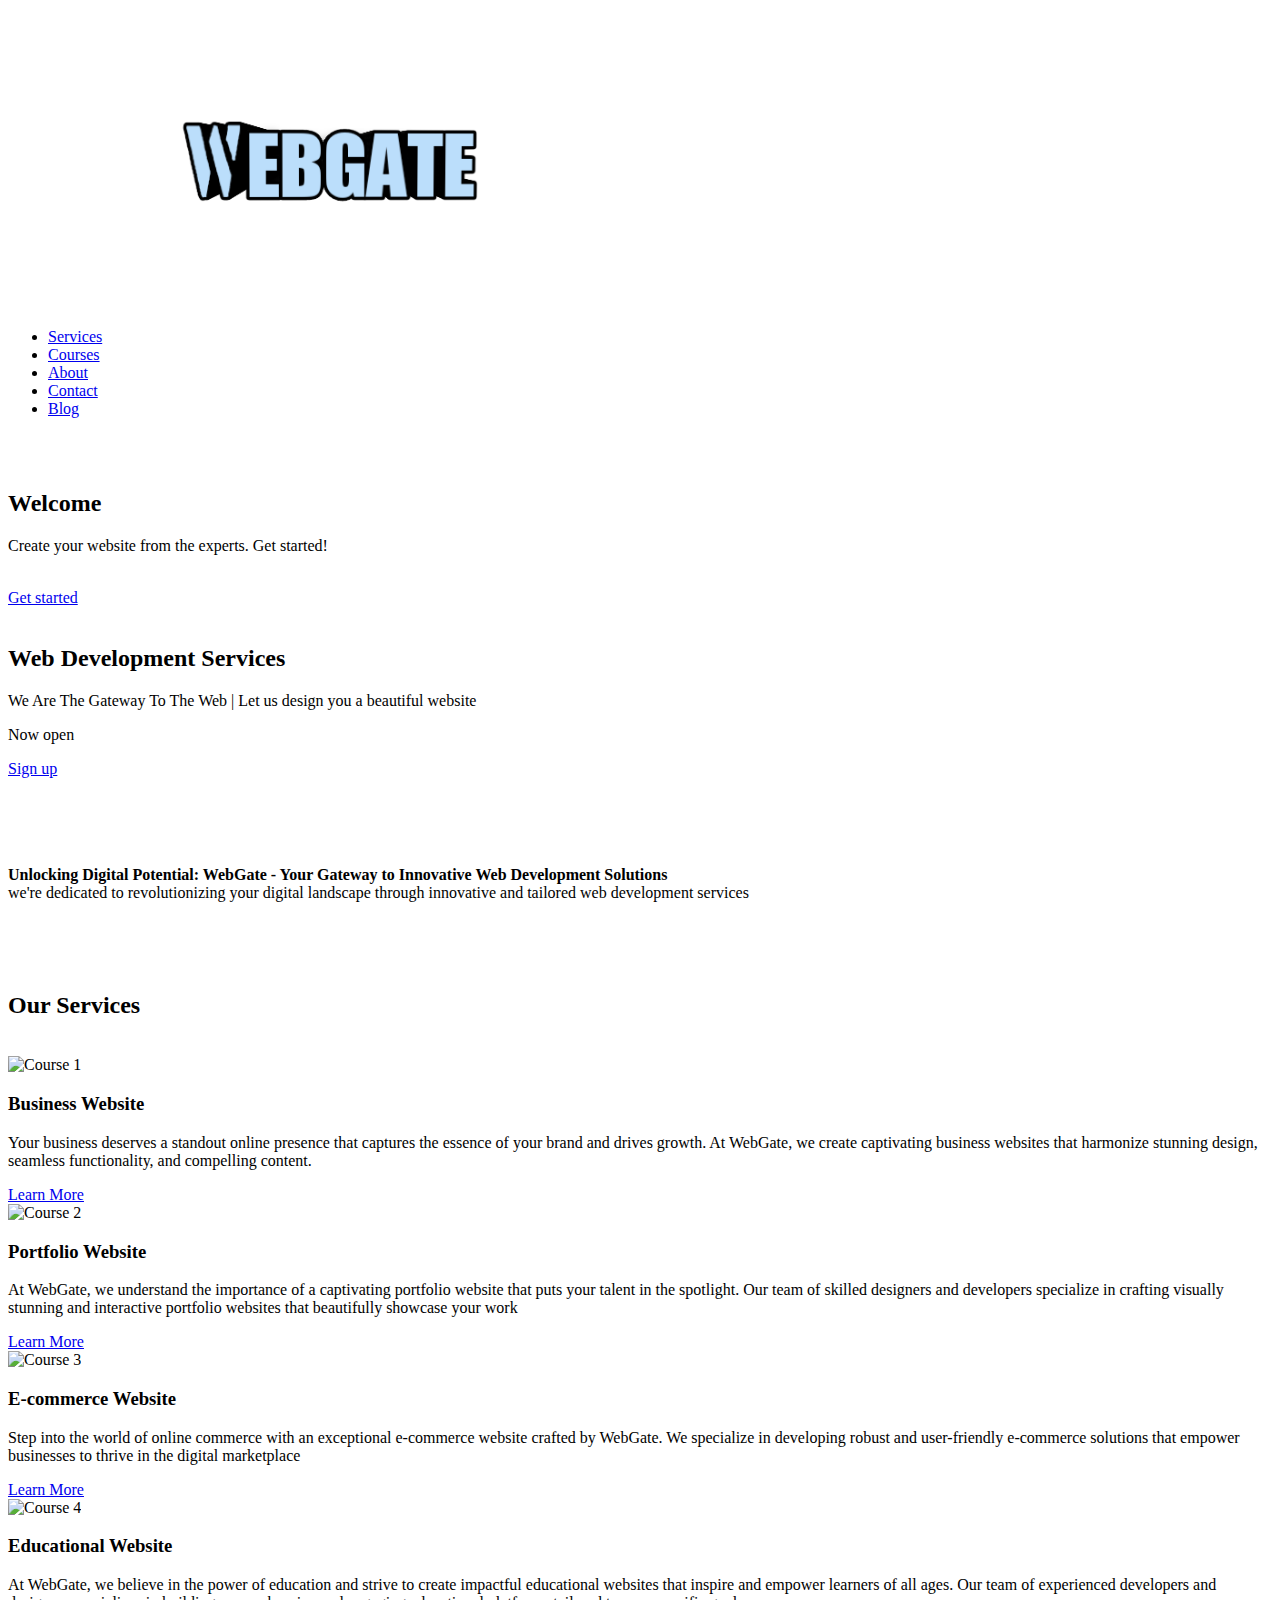
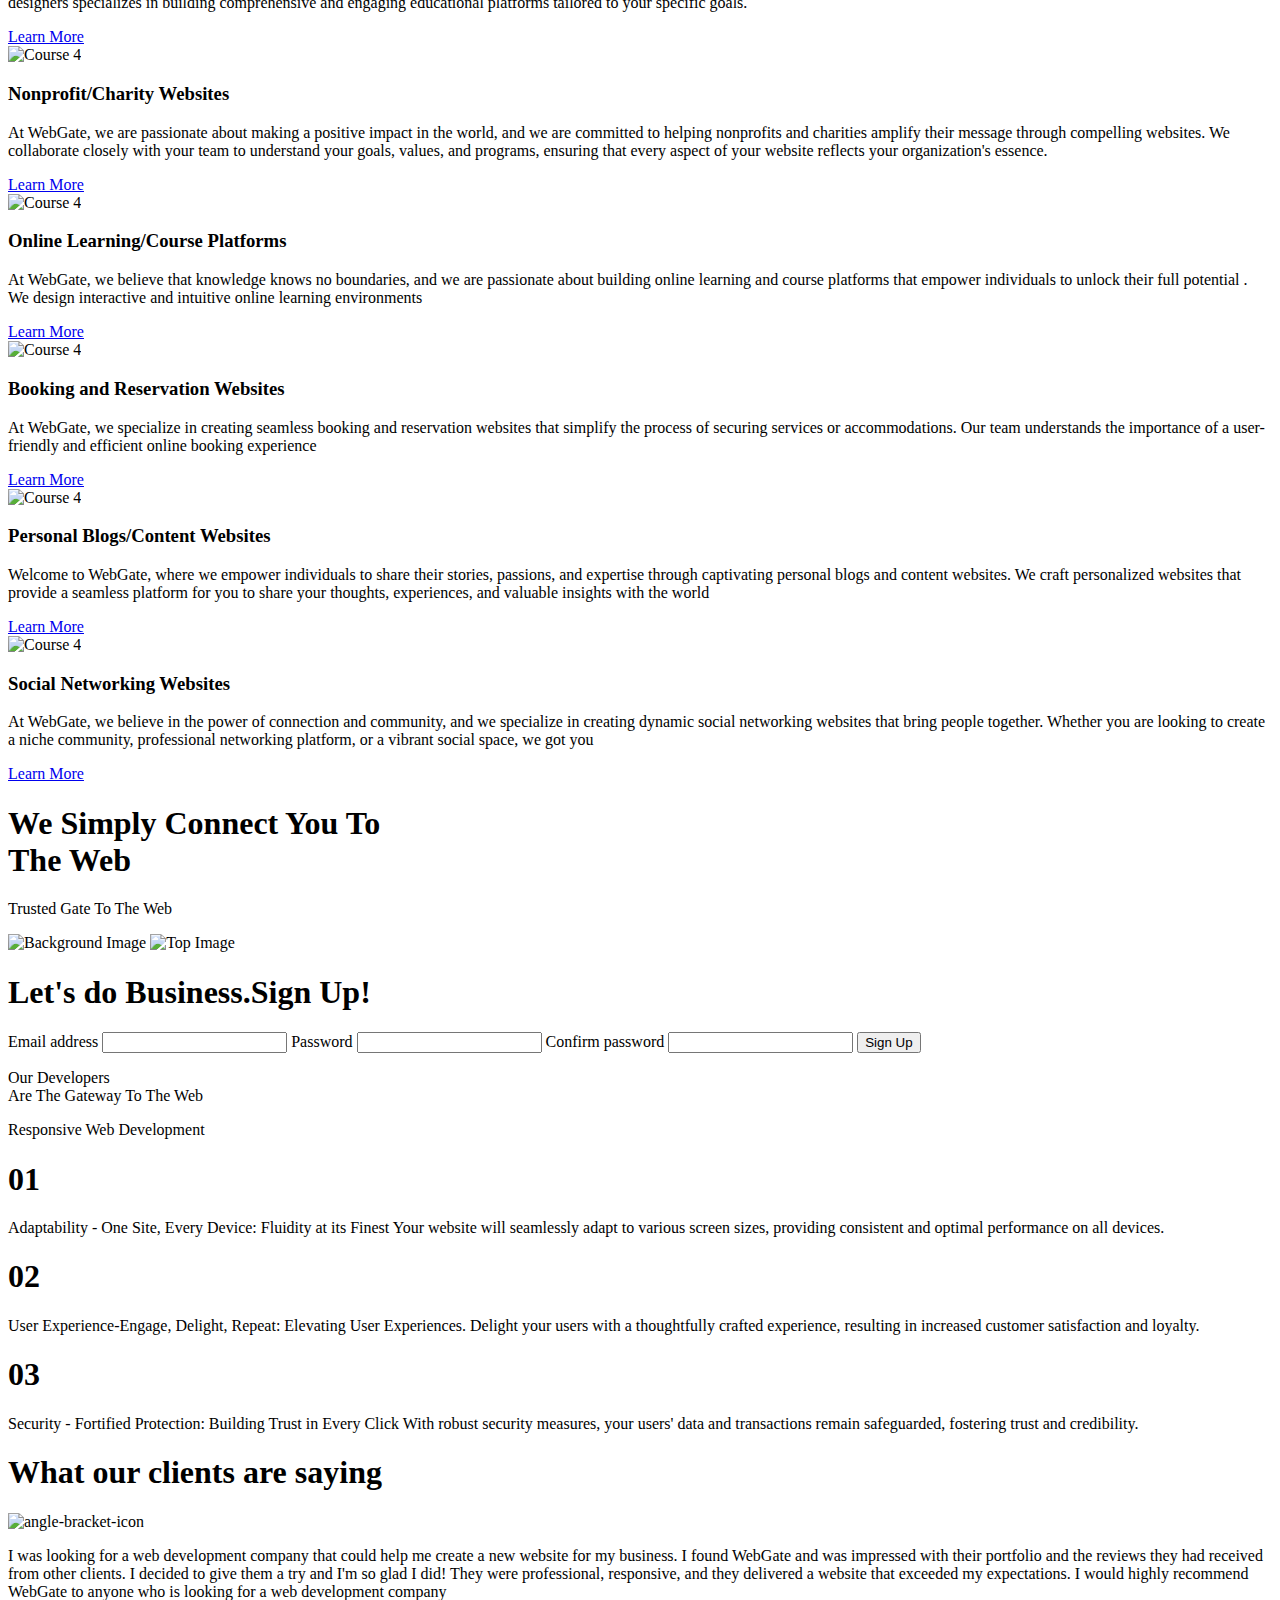
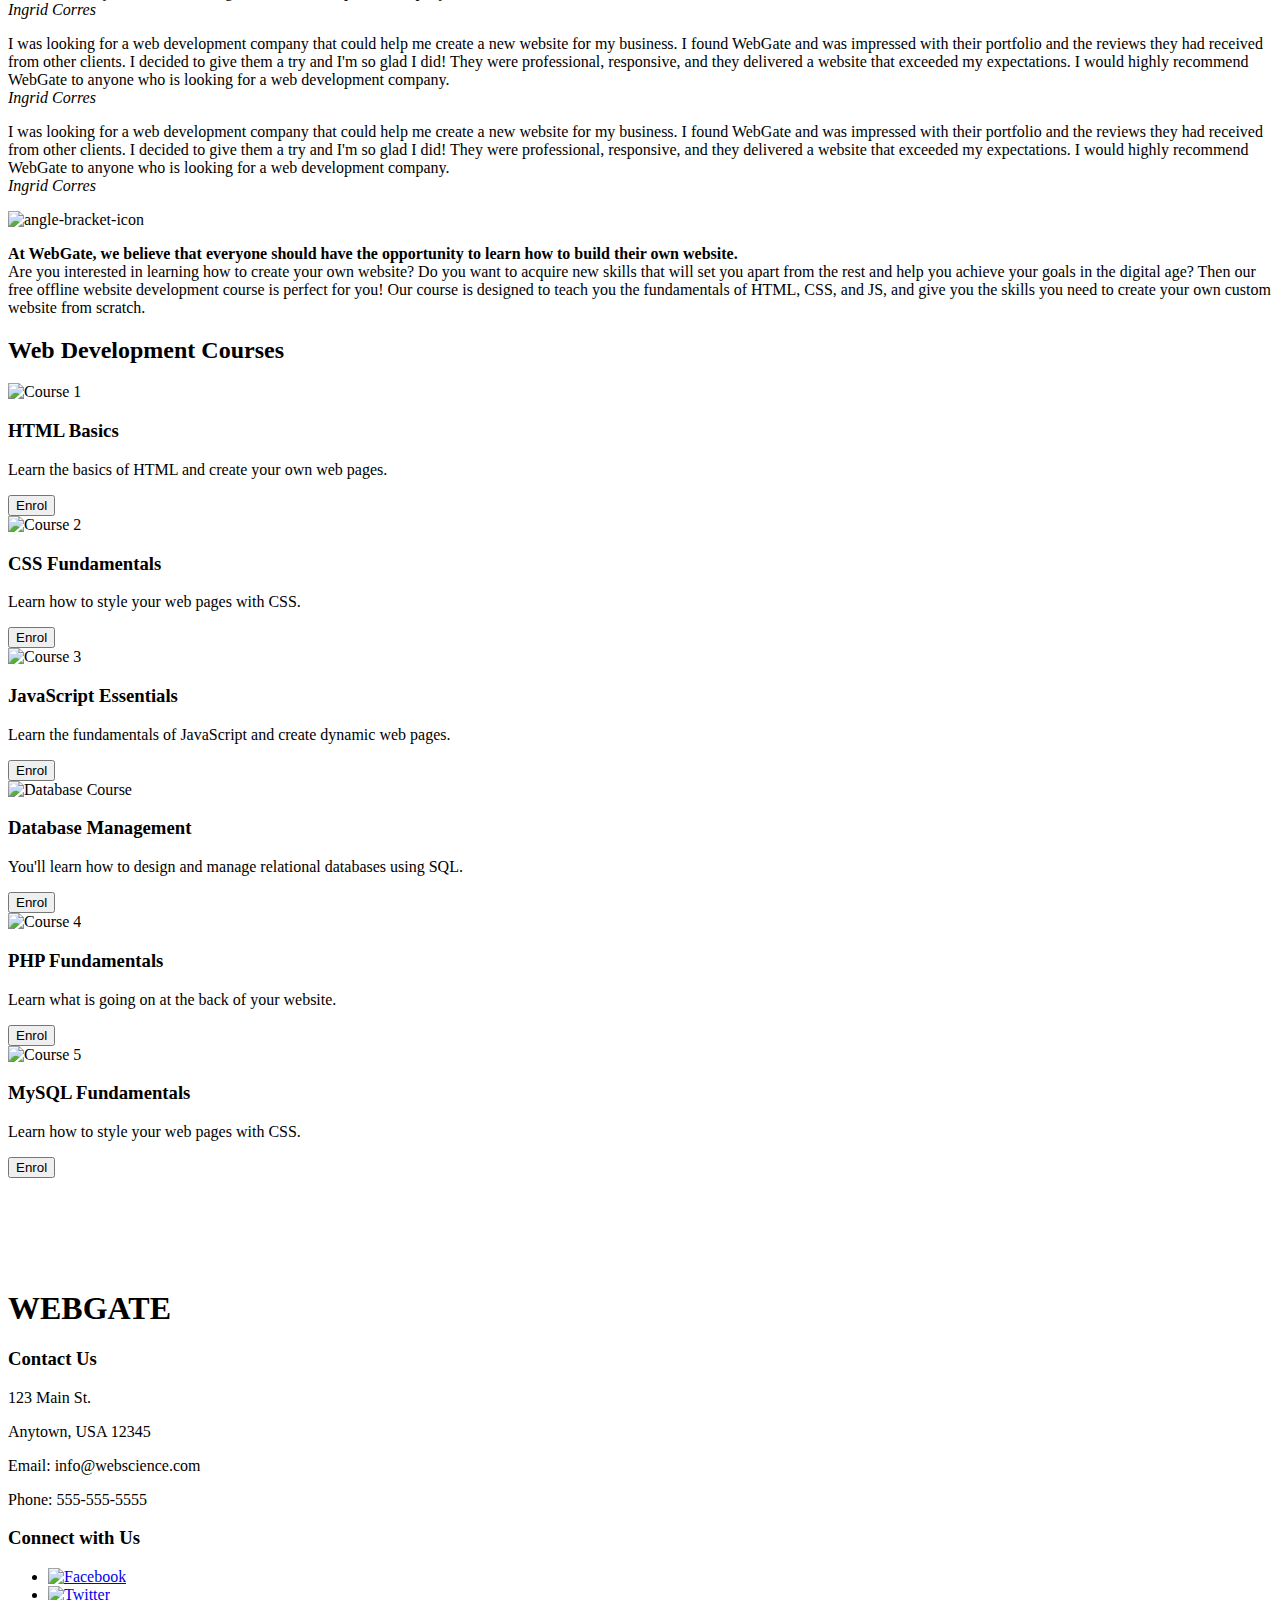
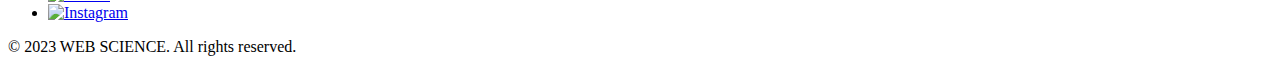
==== index.html @ fc5da286 "Update index.html" ====
<!DOCTYPE html>
<html>
<head>
	<title>Webgate</title>
	<meta charset="UTF-8">
	<meta name="viewport" content="width=device-width, initial-scale=1.0">
	<link rel="stylesheet" href="index.css">

</head>

<body>
	<header>
        <a href="index.html">
        <img src="image/logo.png" class="logo">
        </a>
		<div class="navbar">
		    <nav>
			    <ul>
				    <li><a href="service.html">Services</a></li>
				    <li><a href="courses.html">Courses</a></li>
				    <li><a href="about.html">About</a></li>
				    <li><a href="contact.html">Contact</a></li>
				    <li><a href="blog.html">Blog</a></li>
			    </ul>
            </nav>
        </div>
	</header>
	<main>
		<section class="hero">
            <div class="hero-container"><br><br>
                <h2 id="welcome"></h2>
                <p id="hero-paragraph">Create your website from the experts. Get started!</p>
                <br>
                <a href="#" class="hero-button">Get started</a>
            </div>
		</section>

        <section class="advert"> <br>
            <h2 class="advert-heading">Web Development Services</h2>
            <p class="advert-paragraph"> We Are The Gateway To The Web | Let us design you a beautiful website</p>
                 <p class="now-open">Now open</p>
            <a href="#" class="cta-button-two">Sign up</a>
          </section>
         
<br><br><br><br>
            <div>
                <p class="main-paragraph"><b>Unlocking Digital Potential: WebGate - Your Gateway to
					 Innovative Web Development Solutions</b><br> 
					 we're dedicated to revolutionizing your digital landscape through innovative and 
					 tailored web development services </p>
            </div>
            <br><br><br>
		
<section class="service-section">
	<h2>Our Services</h2><br>

	<div class="services">
		<img src="webdev3.jpg" alt="Course 1">
		<h3>Business Website</h3>
		<p>Your business deserves a standout online presence that captures the essence of your
			brand and drives growth. At WebGate, we create captivating business websites that 
			harmonize stunning design, seamless functionality, and compelling content. </p>
		<a href="#" class="cta-button">Learn More</a>
	</div>

	<div class="services">
		<img src="webdev.jpg" alt="Course 2">
		<h3>Portfolio Website</h3>
		<p>At WebGate, we understand the importance of a captivating portfolio website that
			 puts your talent in the spotlight. Our team of skilled designers and developers
			  specialize in crafting visually stunning and interactive portfolio websites 
			  that beautifully showcase your work</p>
		<a href="#" class="cta-button">Learn More</a>
	</div>

	<div class="services">
		<img src="webdev1.jpg" alt="Course 3">
		<h3>E-commerce Website</h3>
		<p>Step into the world of online commerce with an exceptional e-commerce website 
			crafted by WebGate. We specialize in developing robust and user-friendly 
			e-commerce solutions that empower businesses to thrive in the digital marketplace</p>
		<a href="#" class="cta-button">Learn More</a>
	</div>

	<div class="services">
		<img src="webdev10.jpg" alt="Course 4">
		<h3>Educational Website</h3>
		<p>At WebGate, we believe in the power of education and strive to create 
			impactful educational websites that inspire and empower learners of 
			all ages. Our team of experienced developers and designers specializes 
			in building comprehensive and engaging educational platforms tailored 
			to your specific goals. </p>
		<a href="#" class="cta-button">Learn More</a>
	</div>
	<div class="services">
		<img src="webdev4.jpg" alt="Course 4">
		<h3>Nonprofit/Charity Websites</h3>
		<p>At WebGate, we are passionate about making a positive impact in the world, 
			and we are committed to helping nonprofits and charities amplify their
			 message through compelling websites. We collaborate closely with your
			  team to understand your goals, values, and programs, ensuring that 
			  every aspect of your website reflects your organization's essence.</p>
		<a href="#" class="cta-button">Learn More</a>
	</div>
	<div class="services">
		<img src="webdev5.jpg" alt="Course 4">
		<h3>Online Learning/Course Platforms</h3>
		<p>At WebGate, we believe that knowledge knows no boundaries, and we
			 are passionate about building online learning and course platforms
			  that empower individuals to unlock their full potential . We design 
			  interactive and intuitive online learning environments</p>
		<a href="#" class="cta-button">Learn More</a>
	</div>
	<div class="services">
		<img src="webdev6.jpg" alt="Course 4">
		<h3>Booking and Reservation Websites</h3>
		<p>At WebGate, we specialize in creating seamless booking and reservation
			websites that simplify the process of securing services or accommodations.
			 Our team understands the importance of a user-friendly and efficient
			  online booking experience</p>
		<a href="#" class="cta-button">Learn More</a>
	</div>
	<div class="services">
		<img src="webdev7.jpg" alt="Course 4">
		<h3>Personal Blogs/Content Websites</h3>
		<p>Welcome to WebGate, where we empower individuals to share their stories,
			 passions, and expertise through captivating personal blogs and content
			  websites. We craft personalized websites that provide a seamless platform
			   for you to share your thoughts, experiences, and valuable insights with the world</p>
		<a href="#" class="cta-button">Learn More</a>
	</div>
	<div class="services">
		<img src="webdev8.jpg" alt="Course 4">
		<h3>Social Networking Websites</h3>
		<p>At WebGate, we believe in the power of connection and community, and we
			specialize in creating dynamic social networking websites that bring 
			people together. Whether you are looking to create a niche community,
			 professional networking platform, or a vibrant social space, we got you</p>
		<a href="#" class="cta-button">Learn More</a>
	</div>
		
	<div class="image-box">
		<h1 class="headbox">We Simply Connect You To <br> The Web</h1>
		<p class="gate">Trusted Gate To The Web</p>
        <img class="background-image" src="cv.png" alt="Background Image">
        <img class="top-image" src="webserver-icon.jpg" alt="Top Image">
    </div>
		

	<div class="form-div">
			<h1 class="form-heading">Let's do Business.Sign Up!</h1>
		<form action="/sign-up" method="post">
		  <label for="email">Email address</label>
		  <input type="email" id="email" name="email" required>
		  <label for="password">Password</label>
		  <input type="password" id="password" name="password" required>
		  <label for="confirm-password">Confirm password</label>
		  <input type="password" id="confirm-password" name="confirm-password" required>
		  <input type="submit" value="Sign Up">
		</form>
	</div>
		
	  


	<div class="service-box">
		<p class="top">Our Developers <br>Are The Gateway To The Web</p>
		<p class="down">Responsive Web Development</p>
		<div class="boxes">
		  <div class="box-one">
			<p>	
	  		<div class="head-div"><h1 class="heading-box">01</h1></div> 
				Adaptability - One Site, Every Device: Fluidity at its Finest Your website
				will seamlessly adapt to various screen sizes, providing consistent and 
				optimal performance on all devices.
			</p>   
		  </div>
		  <div class="box-two">
			<p>
			  <div class="head-div"><h1 class="heading-box">02</h1></div> 
			  User Experience-Engage, Delight, Repeat: Elevating User Experiences. Delight your users with
			a thoughtfully crafted experience, resulting in increased customer satisfaction and loyalty.
			</p>   
		  </div>
		  <div class="box-three">
			<p>
				<div class="head-div"><h1 class="heading-box">03</h1></div> 
				Security - Fortified Protection: Building Trust in Every Click With 
				robust security measures, your users' data and transactions remain 
				safeguarded, fostering trust and credibility.
			</p>   
		  </div>
		</div>
	</div>    



	<h1 class="testimonial-heading">What our clients are saying</h1>
	<div class="testimonial-text-container">
	  <img src="angle.svg" class="angle-one" alt="angle-bracket-icon">
		<p class="testimonial-paragraph">
			I was looking for a web development company that could help
			me create a new website for my business. I found WebGate 
			and was impressed with their portfolio and the reviews 
			they had received from other clients. I decided to give 
			them a try and I'm so glad I did! They were professional, 
			responsive, and they delivered a website that exceeded my 
			expectations. I would highly recommend WebGate to anyone 
			who is looking for a web development company<br>
			<em>Ingrid Corres</em> 
		 </p>
		<p class="testimonial-paragraph"> 
			I was looking for a web development company that could help
			me create a new website for my business. I found WebGate 
			and was impressed with their portfolio and the reviews 
			they had received from other clients. I decided to give 
			them a try and I'm so glad I did! They were professional, 
			responsive, and they delivered a website that exceeded my 
			expectations. I would highly recommend WebGate to anyone 
			who is looking for a web development company. <br>
			<em>Ingrid Corres</em>
		</p>
		<p class="testimonial-paragraph">
			I was looking for a web development company that could help
			me create a new website for my business. I found WebGate 
			and was impressed with their portfolio and the reviews 
			they had received from other clients. I decided to give 
			them a try and I'm so glad I did! They were professional, 
			responsive, and they delivered a website that exceeded my 
			expectations. I would highly recommend WebGate to anyone 
			who is looking for a web development company. <br>
			<em>Ingrid Corres</em>
		</p>
		<img src="angle-right.svg" class="angle-two" alt="angle-bracket-icon">
	
	</div>




            <div>
                <p class="par"><b>At WebGate, we believe that everyone should have the opportunity to 
					learn how to build their own website.</b><br> Are you interested in learning how 
					to create your own website? Do you want to acquire new skills that will set you 
					apart from the rest and help you achieve your goals in the digital age? Then our 
					free offline website development course is perfect for you! Our course is designed
					 to teach you the fundamentals of HTML, CSS, and JS, and give you the skills you 
					 need to create your own custom website from scratch.</p>
            </div>
            
		<section class="courses">
			<h2>Web Development Courses</h2>
			<div class="course">
				<img src="html1.jpg" alt="Course 1">
				<h3>HTML Basics</h3>
				<p>Learn the basics of HTML and create your own web pages.</p>
                <button class="b1">Enrol</button>  
			</div>

			<div class="course">
				<img src="css.png" alt="Course 2">
				<h3>CSS Fundamentals</h3>
				<p>Learn how to style your web pages with CSS.</p>
                <button class="b1">Enrol</button>  
			</div>
			<div class="course">
				<img src="js1.jpg" alt="Course 3">
				<h3>JavaScript Essentials</h3>
				<p>Learn the fundamentals of JavaScript and create dynamic web pages.</p>
                <button class="b1">Enrol</button>  
			</div>

            <div class="course">
                <img src="dbms.png" alt="Database Course">
                <h3>Database Management</h3>
                <p>You'll learn how to design and
                     manage relational databases using SQL.</p>
                     <button class="b1">Enrol</button>  
            </div>

            <div class="course">
				<img src="php1.jpg" alt="Course 4">
				<h3>PHP Fundamentals</h3>
				<p>Learn what is going on at the back of your website.</p>
                <button class="b1">Enrol</button>  
			</div>

            <div class="course">
				<img src="mysql.jpg" alt="Course 5">
				<h3>MySQL Fundamentals</h3>
				<p>Learn how to style your web pages with CSS.</p>
                <button class="b1">Enrol</button>  
			</div>
		</section>
		


    </main>
    <br><br><br><br><br>
	
    <footer>
        <div class="footer-content">
            <div class="logo-head">
                <h1>WEBGATE</h1>
            </div>
            <div class="contact-us">
                <h3>Contact Us</h3>
                <p>123 Main St.</p>
                <p>Anytown, USA 12345</p>
                <p>Email: info@webscience.com</p>
                <p>Phone: 555-555-5555</p>
            </div>
            <div class="social-media">
                <h3>Connect with Us</h3>
                <ul>
                    <li><a href="#"><img src="facebook.png" alt="Facebook"></a></li>
                    <li><a href="#"><img src="twitter.png" alt="Twitter"></a></li>
                    <li><a href="#"><img src="instagram.png" alt="Instagram"></a></li>
                </ul>
            </div>
        </div>
        <div class="footer-bottom">
            <p>&copy; 2023 WEB SCIENCE. All rights reserved.</p>
        </div>
    </footer>

<script>
    window.addEventListener('scroll', function() {
  var header = document.querySelector('header');
  var scrollTop = window.pageYOffset || document.documentElement.scrollTop;
  if (scrollTop > 0) {
    header.classList.add('fixed');
  } else {
    header.classList.remove('fixed');
  }
});

const text = "Welcome to WEBGATE"; // The text you want to animate
let index = 0;

function typing() {
    if (index < text.length) {
        document.getElementById("welcome").innerHTML += text.charAt(index);
        index++;
        setTimeout(typing, 100); // Change the speed of typing animation by changing the timeout value
    }
}
typing();


      var container = document.getElementById("container");
      var images = document.getElementById("images");
      var imgWidth = images.offsetWidth / 4;
      var currentImage = 0;
      function start() {
        setInterval(function() {
          currentImage++;
          if (currentImage > 3) {
            currentImage = 0;
          }
          images.style.left = -currentImage * imgWidth + "px";
        }, 3000);
      }
      start();

</script>



    </body>
</html>
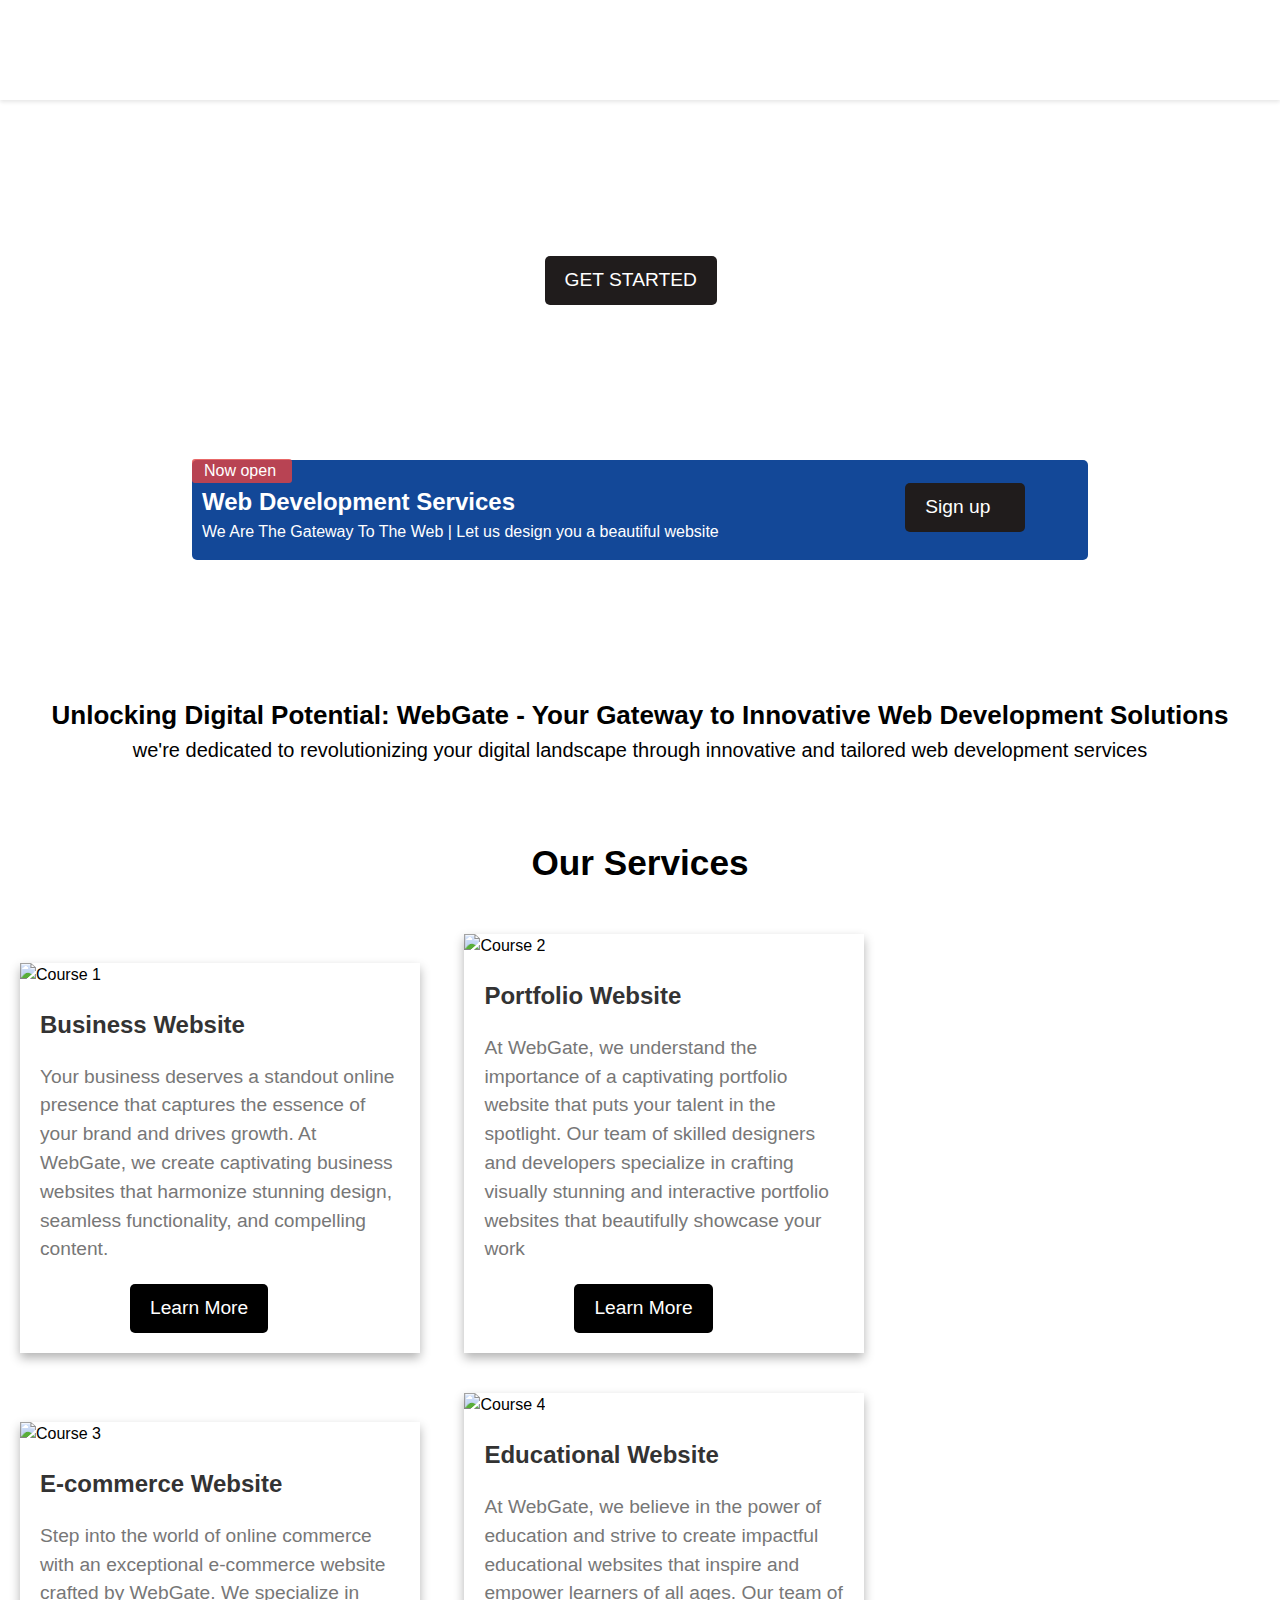
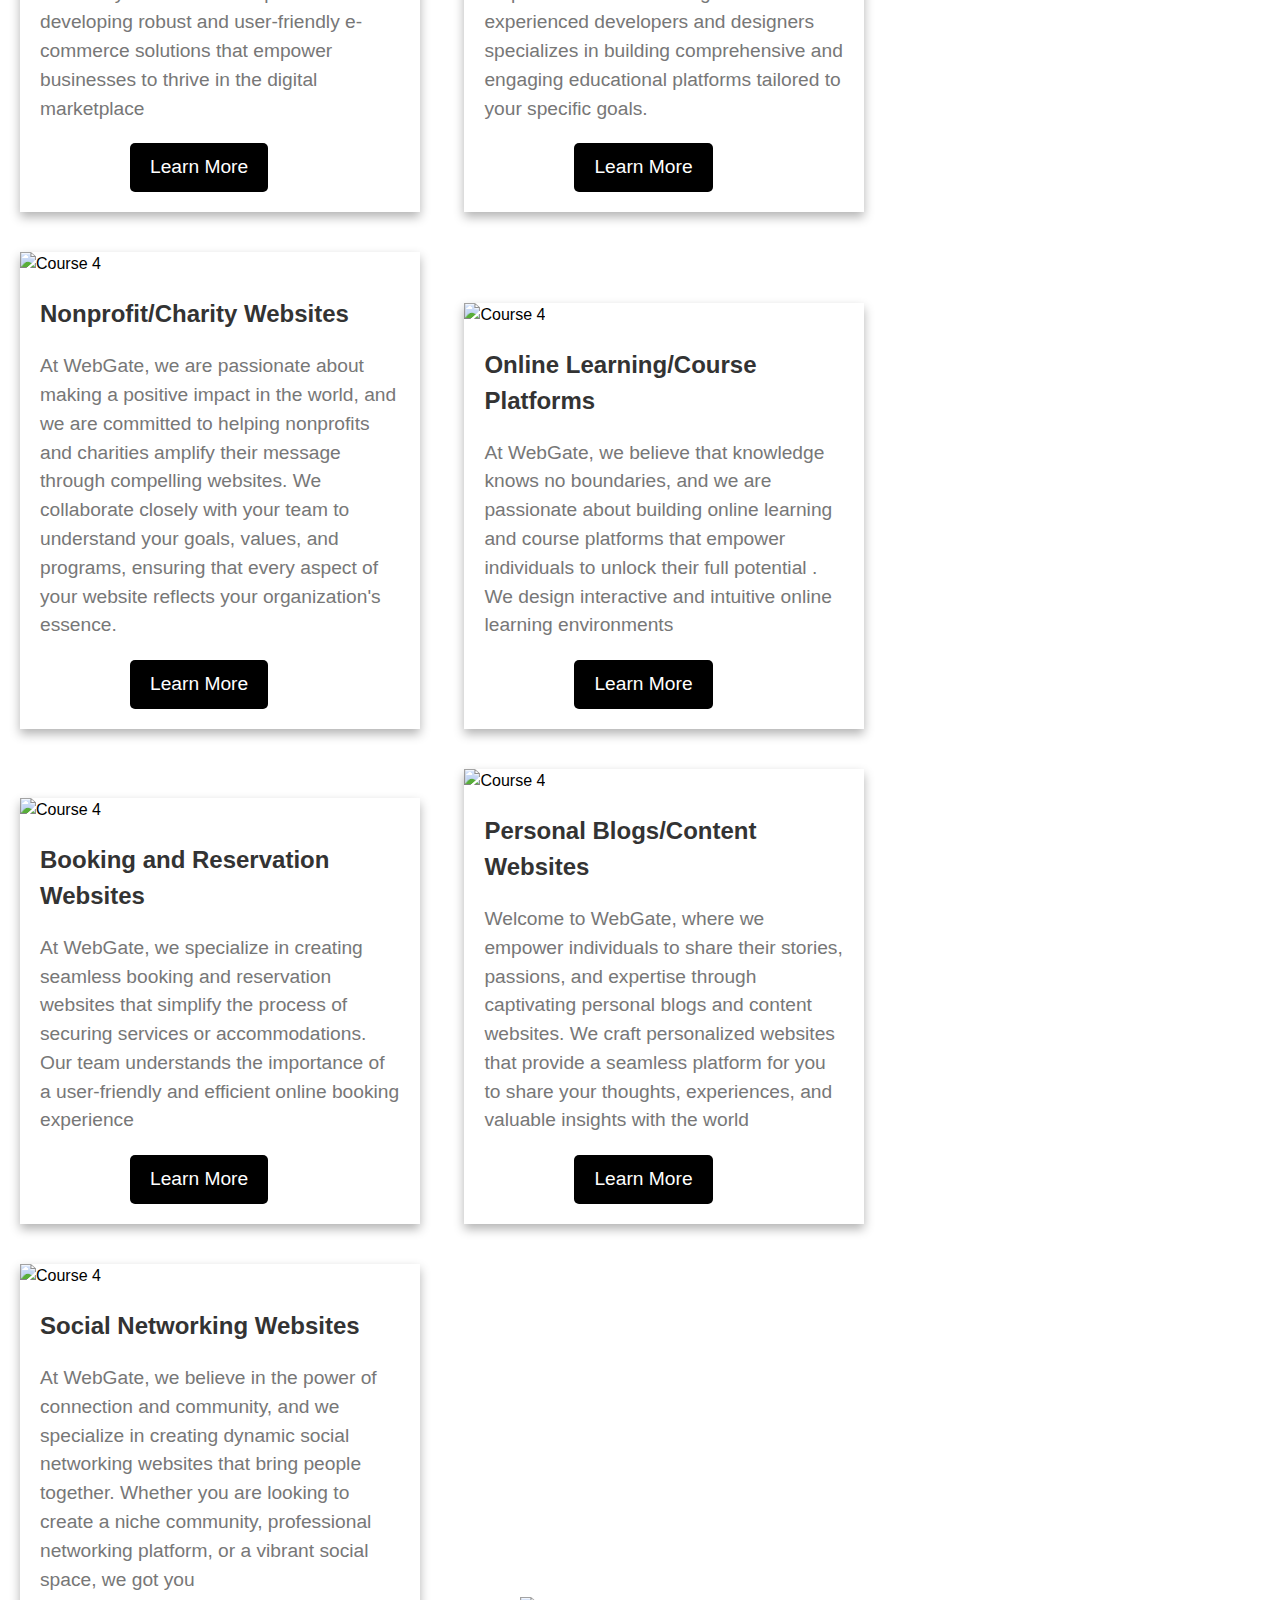
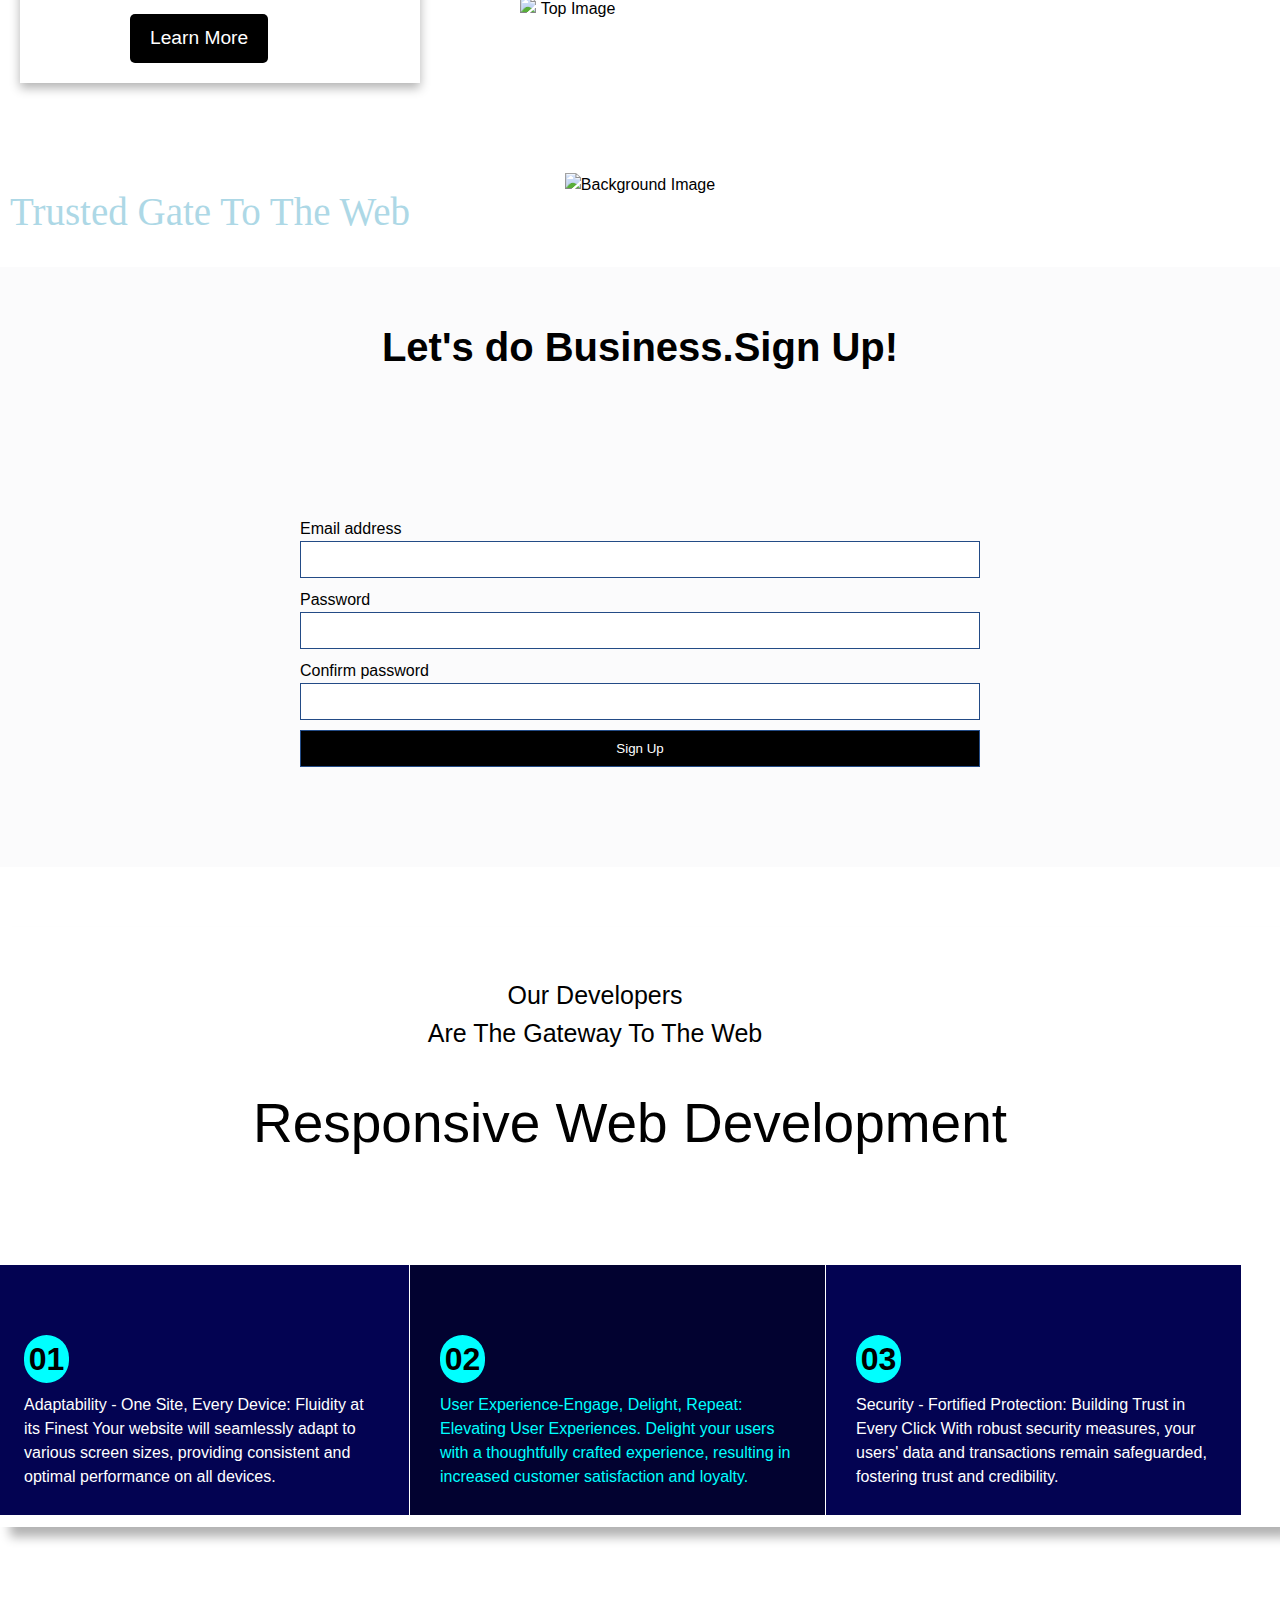
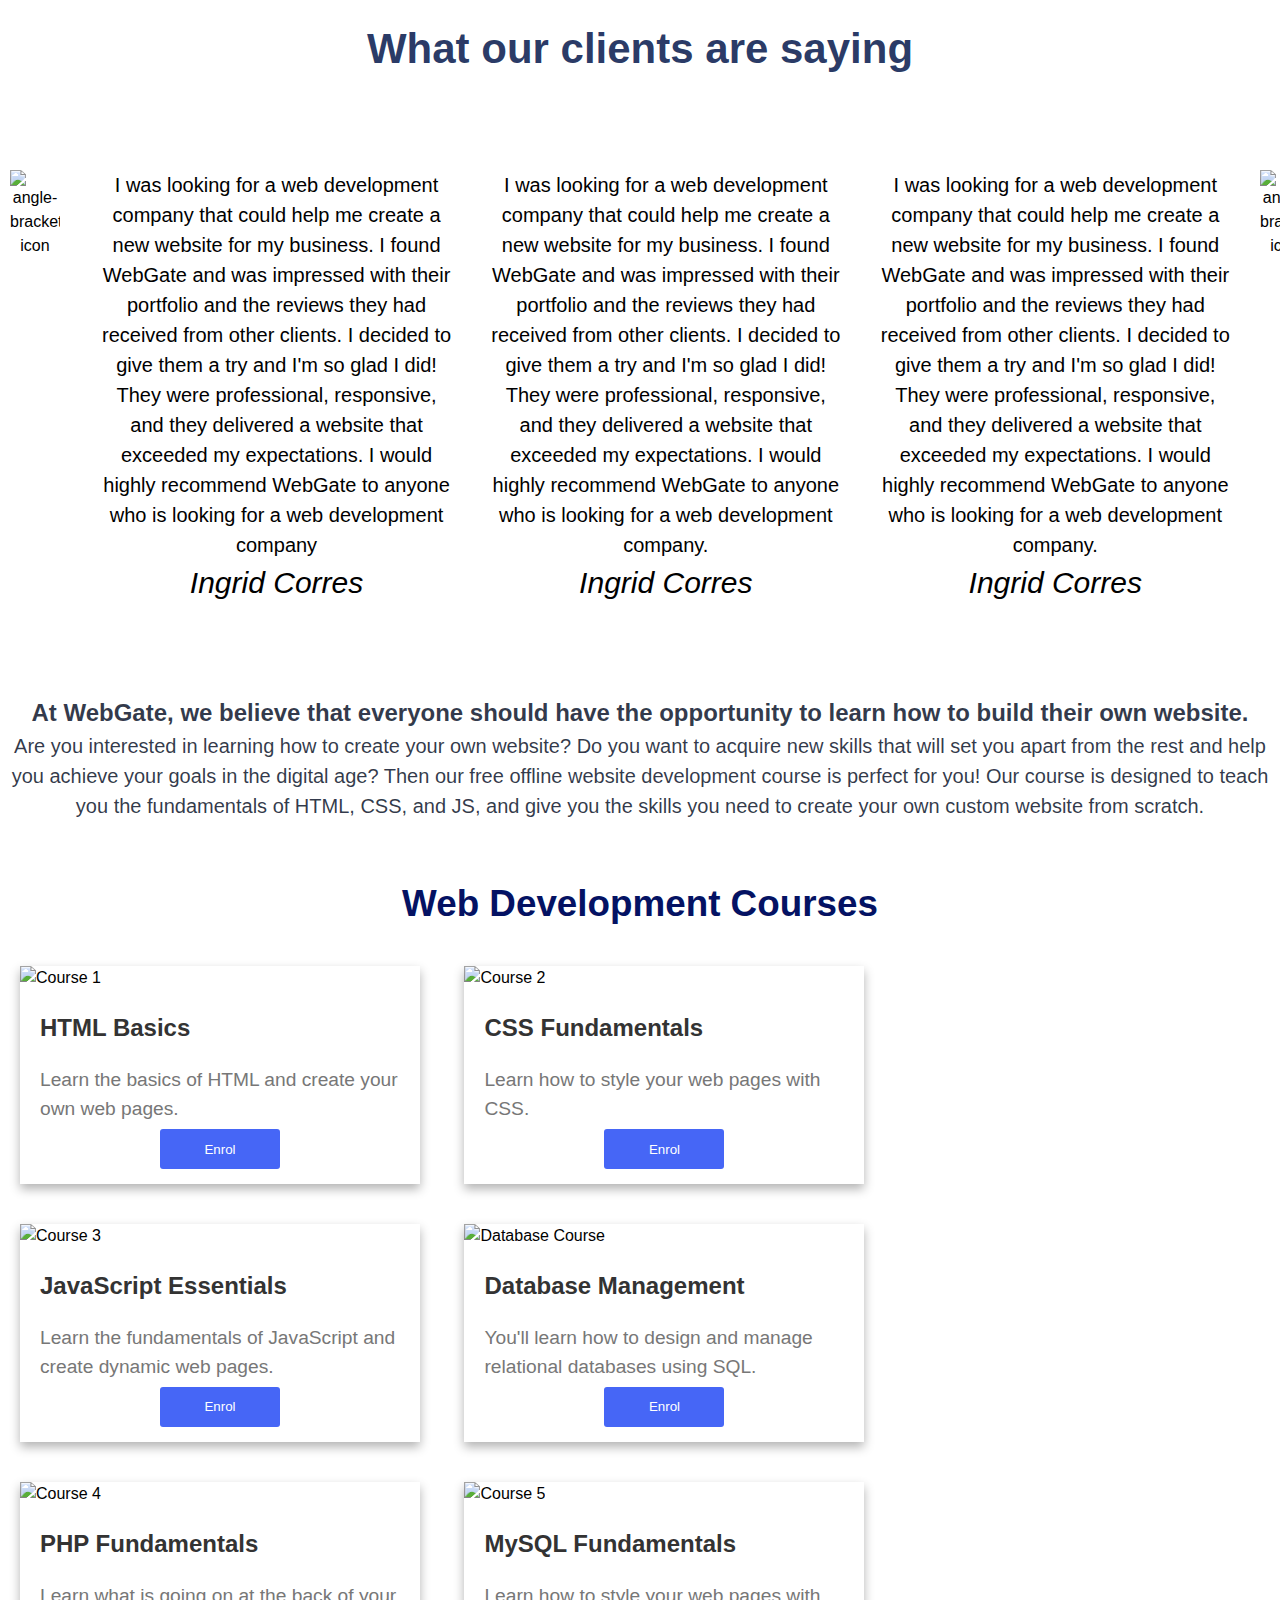
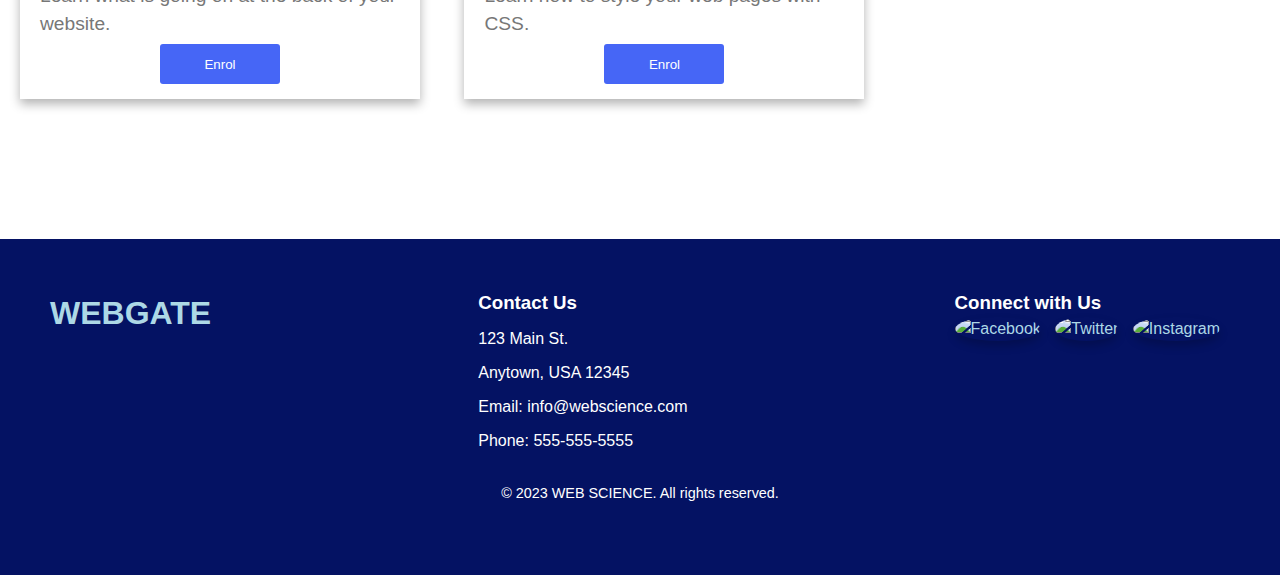
==== commit 57fe3b0b: "home changed to index" ====
--- a/index.html
+++ b/index.html
@@ -4,14 +4,14 @@
 	<title>Webgate</title>
 	<meta charset="UTF-8">
 	<meta name="viewport" content="width=device-width, initial-scale=1.0">
-	<link rel="stylesheet" href="index.css">
+	<link rel="stylesheet" href="home.css">
 
 </head>
 
 <body>
 	<header>
-        <a href="index.html">
-        <img src="image/logo.png" class="logo">
+        <a href="home.html">
+        <img src="logo.png" class="logo">
         </a>
 		<div class="navbar">
 		    <nav>
--- a/home.css
+++ b/home.css
@@ -0,0 +1,645 @@
+/*Global Styles */
+* {
+	box-sizing: border-box;
+	margin: 0;
+	padding: 0;
+}
+
+body {
+	font-family: Arial, sans-serif;
+	font-size: 16px;
+	line-height: 1.5;
+	color: #000000;
+	
+}
+
+
+/*Header Section*/
+header {
+	background-image: url('one.jpg');
+	box-shadow: 0px 2px 4px rgba(0, 0, 0, 0.1);
+	height: 120px;
+	transition: all 0.3s ease-in-out;
+	position: fixed;
+	top: 0;
+	left: 0;
+	width: 100%;
+	z-index: 100;
+}
+header, .navbar {
+	display: flex;
+	justify-content: space-between;
+	align-items: center;
+	height: 100px;
+	max-width: 1400px;
+	margin: 0 auto;
+	padding: 0 20px;
+}
+.logo {
+	width: 250px;
+	margin-left: -80px;
+}
+header nav ul {
+	list-style: none;
+	margin: 0;
+	padding: 0;
+	display: flex;
+	margin-left: 80px;
+}
+header nav ul li {
+	margin-right: 20px;
+}
+header nav ul li:last-child {
+	margin-right: 0;
+}
+header nav ul li a {
+	text-decoration: none;
+	color: #ffffff;
+	transition: all 0.3s ease-in-out;
+}
+header nav ul li a:hover {
+	color: #5eb2e0;
+}
+header.fixed {
+	background-color: #041263;
+	height: 92px;
+	box-shadow: 0px 2px 4px rgba(0, 0, 0, 0.3);
+}
+nav ul {
+	display: flex;
+	justify-content: flex-end;
+	align-items: center;
+	margin-right: 10px;
+}
+nav li {
+	margin-left: 20px;
+}
+nav a {
+	font-size: 1.2rem;
+}
+nav {
+	display: flex;
+	justify-content: flex-end;
+	align-items: center;
+	margin-left: auto;
+	position: absolute;
+}
+
+
+/*Hero Section */
+.hero {
+	background-image: url("one.png");
+	padding: 50px;
+	display: flex;
+	width: 100%;
+	height: 500px;
+	flex-direction: column;
+	align-items: center;
+	text-align: center;
+	color: white;
+	position: relative;
+	
+	z-index: 1;
+}
+.hero-container{
+	justify-content: center;
+	align-items: center;
+}
+
+#welcome {
+	font-size: 36px;
+	font-weight: bold;
+	text-align: center;
+	margin-top: 50px;
+	
+}
+ #hero-paragraph{
+	font-size: 20px;
+	text-align: center;
+	color: white;
+
+}
+.cta-button {
+	background-color: #000000;
+	color: #fff;
+	padding: 10px 20px;
+	border-radius: 5px;
+	font-size: 1.2rem;
+	text-transform: uppercase;
+	transition: background-color 0.2s ease;
+	display: inline-block;
+}
+.hero-button {
+	background-color: #201c1c;
+	color: #fff;
+	padding: 10px 20px;
+	border-radius: 5px;
+	font-size: 1.2rem;
+	text-transform: uppercase;
+	transition: background-color 0.2s ease;
+	display: inline-block;
+	position: absolute;
+	right: 44%;
+}
+
+a{
+	text-decoration: none;
+}
+
+/*Advert Section*/
+
+.advert {
+	background-color: #134898;
+	width: 70%;
+	height: 100px;
+	border-radius: 5px;
+	margin: 0 auto;
+	position: relative;
+	top: -40px;
+	z-index: 2;
+}
+.advert-heading {
+	color: white;
+	padding-left: 10px;
+}
+.advert-paragraph {
+	font-size: 1rem;
+	color: #ffffff;
+	margin-bottom: 20px;
+	display: block;
+	padding-left: 10px;
+}
+.now-open {
+	background-color: rgba(226, 66, 66, 0.801);
+	color: white;
+	width: 100px;
+	border-radius: 3px;
+	position: relative;
+	top: -105px;
+	left: 0;
+	padding-left: 12px;
+}
+.cta-button-two{
+	display: inline-block;
+	background-color: #201c1c;
+	color: #fff;
+	padding: 10px 20px;
+	border-radius: 5px;
+	text-decoration: none;
+	font-size: 1.2rem;
+	transition: background-color 0.3s ease-in-out;
+	position: absolute;
+	top: 23%;
+	right: 7%;
+	width: 120px;
+}
+.cta-button-two:hover {
+	background-color: #0056b3;
+}
+
+/*Main Paragraph Section*/
+
+
+.main-paragraph {
+	text-align: center;
+	font-size: 20px;
+	color: black;
+}
+.main-paragraph b {
+	color: rgb(0, 0, 0);
+	font-size: 26px;
+}
+
+
+/*Home Courses Section*/
+ 
+.p1{
+    position: absolute;
+	left: 30px;
+	color: rgb(24, 57, 118);
+	font-size: 22px;
+	top: 1193px;
+	text-decoration: solid;
+}
+
+.b1{
+    position: relative;
+	left: 140px;
+	top: -15px;
+	width: 120px;
+	height: 40px;
+	cursor: pointer;
+	background-color: #4666f6;	
+	color: white;
+	border: none;
+	border-radius: 3px;
+	transition-duration: 0.3s;
+}
+
+.b1:hover{
+background-color: rgb(202, 190, 190);
+color: black;
+}
+
+
+.services {
+margin: 20px;
+margin-bottom: 20px;
+max-width: 400px;
+background-color: #fff;
+box-shadow: 0px 5px 10px rgba(0, 0, 0, 0.3);
+display: inline-block;
+}
+.services img {
+width: 95%;
+height: 150px;
+object-fit: cover;
+}
+.services h3 {
+font-size: 1.5rem;
+color: #333;
+margin: 20px;
+}
+.services p {
+    font-size: 1.2rem;
+    color: #777;
+    margin: 20px;
+    }
+
+
+.service-section h2{
+font-size: 2.2rem;
+text-align: center;
+}
+
+.cta-button {
+		display: inline-block;
+		background-color: #000000;
+		color: #fff;
+		padding: 10px 20px;
+		border-radius: 5px;
+		text-decoration: none;
+		text-transform: capitalize;
+		font-size: 1.2rem;
+		transition: background-color 0.3s ease-in-out;
+		margin-bottom: 20px;
+		margin-left: 110px
+}
+
+
+.image-box {
+	position: relative; /* Make the container the reference for absolute positioning */
+	width: 100%;
+	justify-content: center;
+	align-items: center;
+	text-align: center;
+	margin-top: 70px;
+}
+
+.background-image {
+	width: 100%;
+	height: 100%;
+}
+
+.top-image {
+	position: absolute; /* Position the image on top of the background image */
+	bottom: 100px; /* Adjust top position as needed */
+	left: 520px; /* Adjust left position as needed */
+	width: 100px;
+	height: 100px;
+	z-index: 1; /* Ensure the top image appears above the background image */
+}
+
+img.webserver-icon{
+	z-index: 10;
+}
+.headbox{
+	color: white;
+	font-size: 43px;
+	position: absolute; /* Position the image on top of the background image */
+	bottom: 50px; /* Adjust top position as needed */
+	left: 650px; /* Adjust left position as needed */
+	z-index: 1; /* Ensure the top image appears above the background image */
+}
+.gate{
+	color: lightblue;
+	font-size: 39px;
+	position: absolute; /* Position the image on top of the background image */
+	top: 10px; /* Adjust top position as needed */
+	left: 10px; /* Adjust left position as needed */
+	z-index: 1; /* Ensure the top image appears above the background image */
+	font-family: 'Times New Roman', Times, serif;
+}
+
+.form-div{
+	background-color: rgba(251, 251, 252, 0.897);
+	height: 600px;
+}
+.form-heading{
+	text-align: center;
+	font-size: 40px;
+	margin-top: 70px;
+	margin-bottom: 80px;
+	padding: 50px;
+	color: black;
+}
+
+form {
+	width: 700px;
+	margin: 0 auto;
+	margin-top: 30px;
+	padding: 10px;
+	
+  }
+  
+  label {
+	font-size: 16px;
+	
+  }
+  
+  input {
+	width: 100%;
+	padding: 10px;
+	border: 1px solid #234b86;
+	margin-bottom: 10px;
+  }
+  
+  input[type="submit"] {
+	background-color: #000;
+	color: #fff;
+	cursor: pointer;
+  }
+  
+  .confirm-password {
+	margin-top: 10px;
+  }
+  
+  
+
+
+
+.service-box{
+	background-color: white;
+	display: flex;
+	flex-direction: column; /* Change to column */
+	align-items: center; /* Center the content horizontally */
+	padding: 20px;
+	width: 100%;
+	height: 600px;
+	margin-top: 60px;
+	box-shadow: 10px 10px 10px rgba(0, 0, 0, 0.3);
+}
+.boxes{
+	margin-top: 100px; 
+	display: flex;
+	flex-direction: row;
+	justify-content: center; /* Center the boxes horizontally */
+	height: 250px;
+}
+
+.box-one{
+	width: 415px;
+	background-color: rgb(3, 3, 82);
+	padding: 30px;
+	margin-bottom: 10px;
+	height: 250px;
+}
+.box-two{
+	width: 415px;
+	background-color: rgb(2, 2, 48);
+	padding: 30px;
+	margin-left: 1px;
+	margin-bottom: 10px;
+	height: 250px;
+
+}
+.box-three{
+	width: 415px;
+	background-color: rgb(3, 3, 82);
+	padding: 30px;
+	margin-left: 1px;
+	margin-right: 45px;
+	margin-bottom: 10px;
+	height: 250px;
+}
+
+.head-div{
+  width: 45px;
+  background-color: aqua;
+  border-radius: 90px;
+  margin-top: 40px;
+  margin-bottom: 10px;
+}
+.heading-box{
+  color: black;
+  text-align: center;
+}
+
+/* Additional style for the top paragraph */
+.top {
+  text-align: center;
+  font-size: 25px;
+  margin-top: 30px;
+  color: black;
+  margin-right: 90px;
+
+}
+.down {
+  text-align: center;
+  font-size: 55px;
+  margin-top: 30px;
+  color: black;
+  margin-right: 20px;
+
+}
+.service-box, p{
+	color: white;
+	
+}
+
+ .box-two, p{
+	color: aqua;
+}
+
+
+/*Testimonials section*/
+
+
+.testimonial-text-container{
+	background-color: white;
+	text-align: center;
+	margin-top: 90px;
+	width: 1300px;
+	display: flex;
+	flex-direction: row;
+	margin-left: 10px;
+}
+.testimonial-paragraph{
+	margin-left: 40px;
+	font-size: 20px;
+	color: black;
+
+}
+
+.testimonial-heading{
+text-align: center;
+margin-top: 90px;
+font-size: 42px;
+color: #04174bda;
+}
+
+em{
+font-size: 30px;
+}
+.angle-one{
+width: 50px;
+margin-right: 2px;
+}
+.angle-two{
+width: 50px;
+margin-left: 30px;
+}
+
+
+
+
+
+
+/*Courses  Section Start*/
+.par{
+	text-align: center;
+	font-size: 20px;
+	margin-top: 90px;
+	margin-bottom: 50px;
+	color: #0e162bda;
+}
+.par b{
+	font-size: 24px;
+}
+.courses h2{
+	color: #041263;
+    font-size: 2.3rem;
+    text-align: center;
+    position: relative;
+    top: 5px;
+	margin-bottom: 20px;
+}
+  
+.course {
+    margin: 20px;
+    margin-bottom: 20px;
+    max-width: 400px;
+    background-color: #fff;
+    box-shadow: 0px 5px 10px rgba(0, 0, 0, 0.3);
+    display: inline-block;
+}
+
+.course img {
+	width: 95%;
+	height: 150px;
+	object-fit: cover;
+}
+.course h3 {
+font-size: 1.5rem;
+color: #333;
+margin: 20px;
+}
+.course p {
+	font-size: 1.2rem;
+	color: #777;
+	margin: 20px;
+}
+
+
+/* Footer styles */
+
+footer {
+background-color: #041263;
+color: #fff;
+padding: 50px;
+}
+
+.footer-content, .logo-head, h1{
+	color: lightblue;
+}
+
+.footer-content {
+display: flex;
+justify-content: space-between;
+flex-wrap: wrap;
+
+}
+
+.contact-us p {
+margin: 10px 0;
+color: white;
+}
+.contact-us h3 {
+color: white;
+}
+
+.social-media li {
+display: inline-block;
+margin-right: 10px;
+}
+.social-media h3 {
+color: white;
+}
+
+.social-media img {
+width: 30px;
+height: 30px;
+object-fit: cover;
+border-radius: 50%;
+box-shadow: 0px 5px 10px rgba(0, 0, 0, 0.2);
+transition: transform 0.2s ease-in-out;
+color: lightblue;
+}
+
+.social-media img:hover {
+transform: scale(1.1);
+}
+
+.footer-bottom {
+background-color: #041263;
+padding: 20px;
+text-align: center;
+}
+
+.footer-bottom p {
+color: #fff;
+font-size: 0.9rem;
+}
+
+
+
+
+
+
+  /*
+  
+ 
+#container {
+	position: relative;
+	width: 300px;
+	height: 285px;
+	margin-left: 150px;
+	overflow: hidden;
+	bottom: -50px;
+
+}
+#images {
+	position: absolute;
+	width: 400%;
+	height: 100%;
+	left: 0;
+	top: 0;
+}
+
+#images img {
+	width: 25%;
+	height: 100%;
+	float: left;
+	border-radius: 20px;
+}
+  */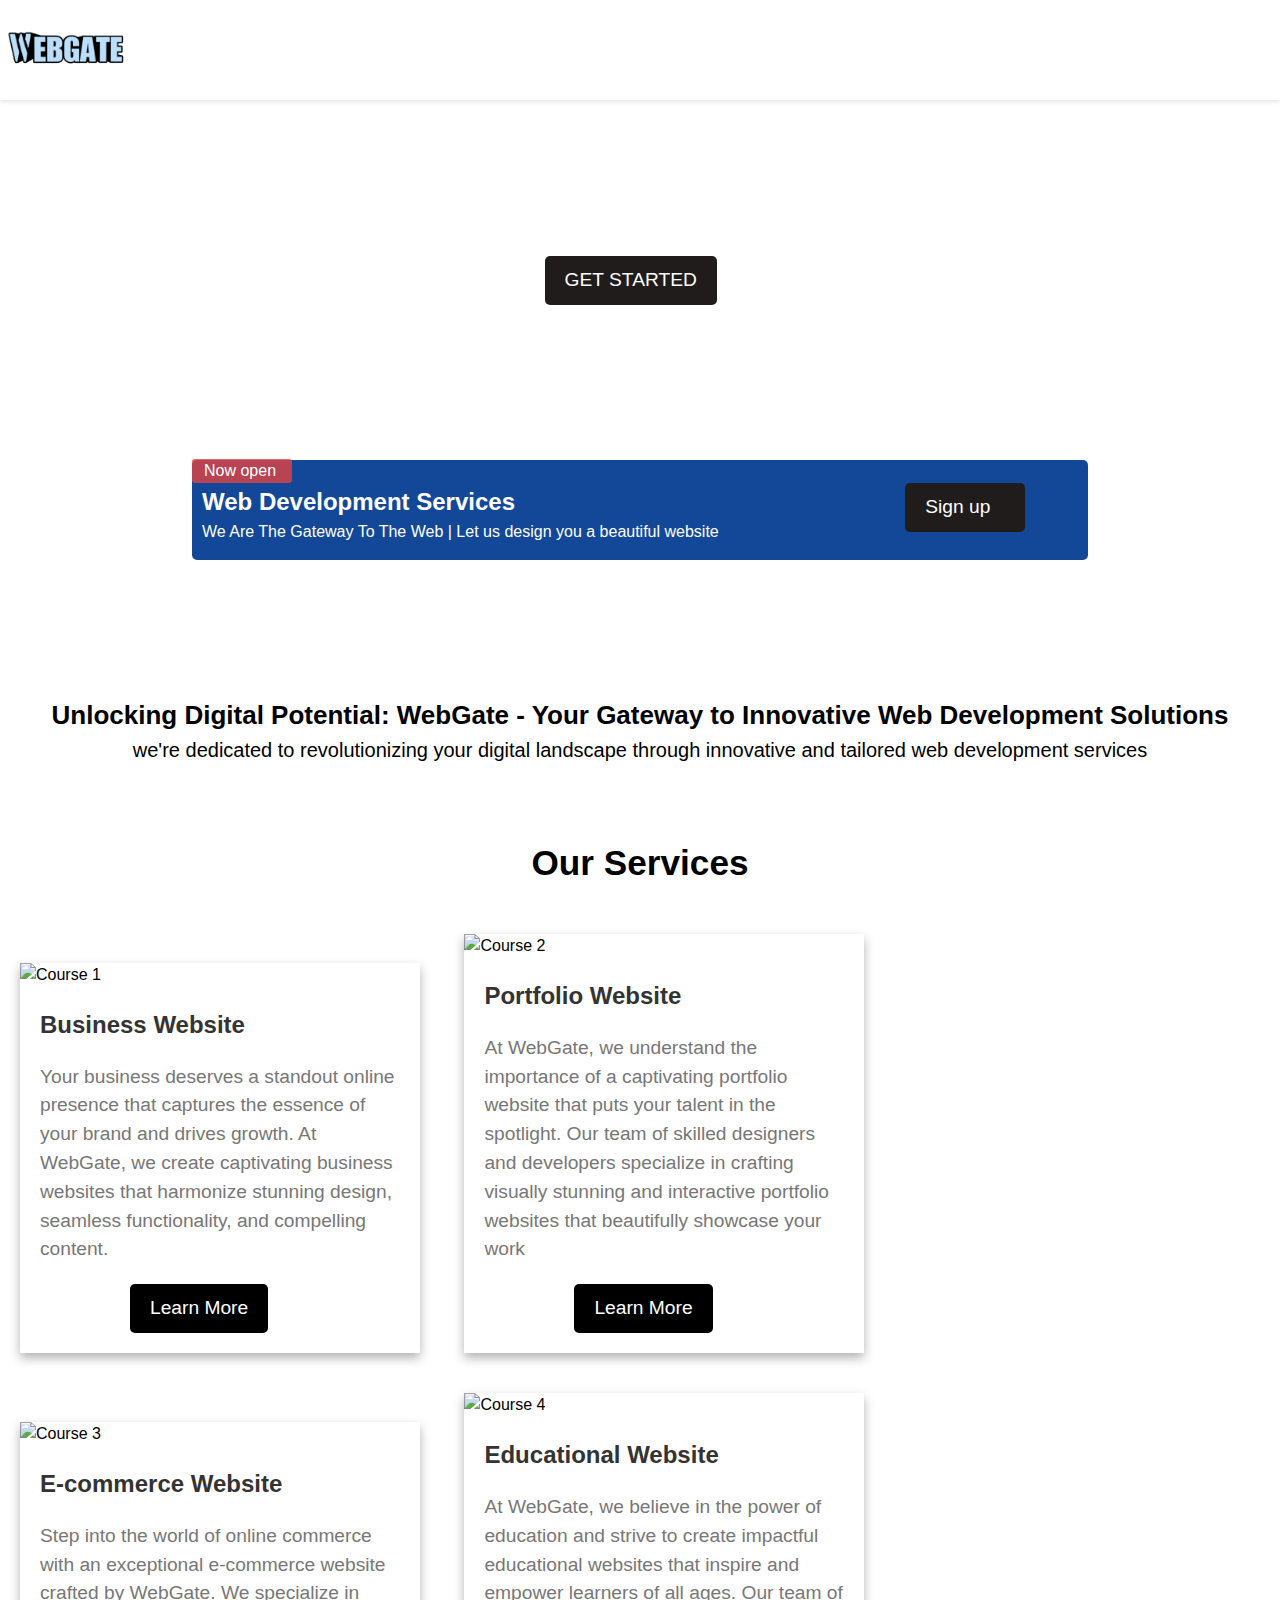
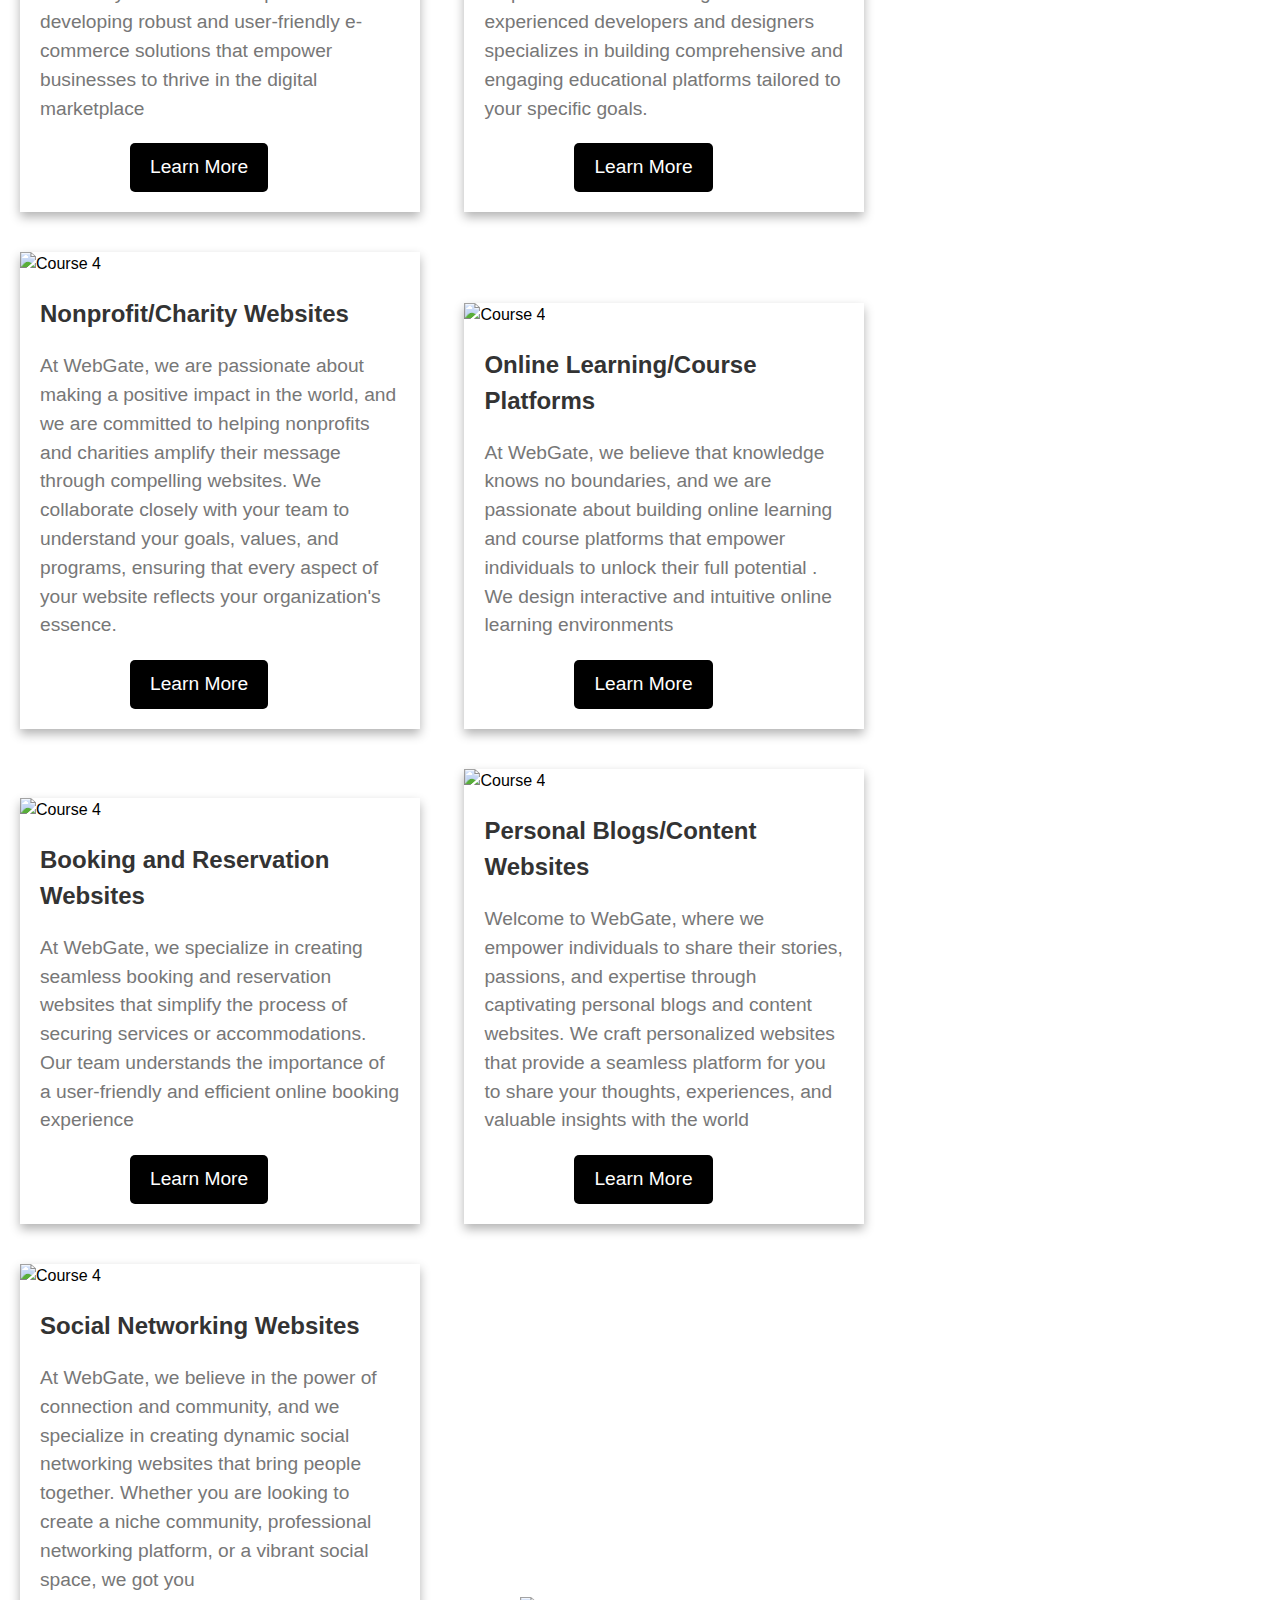
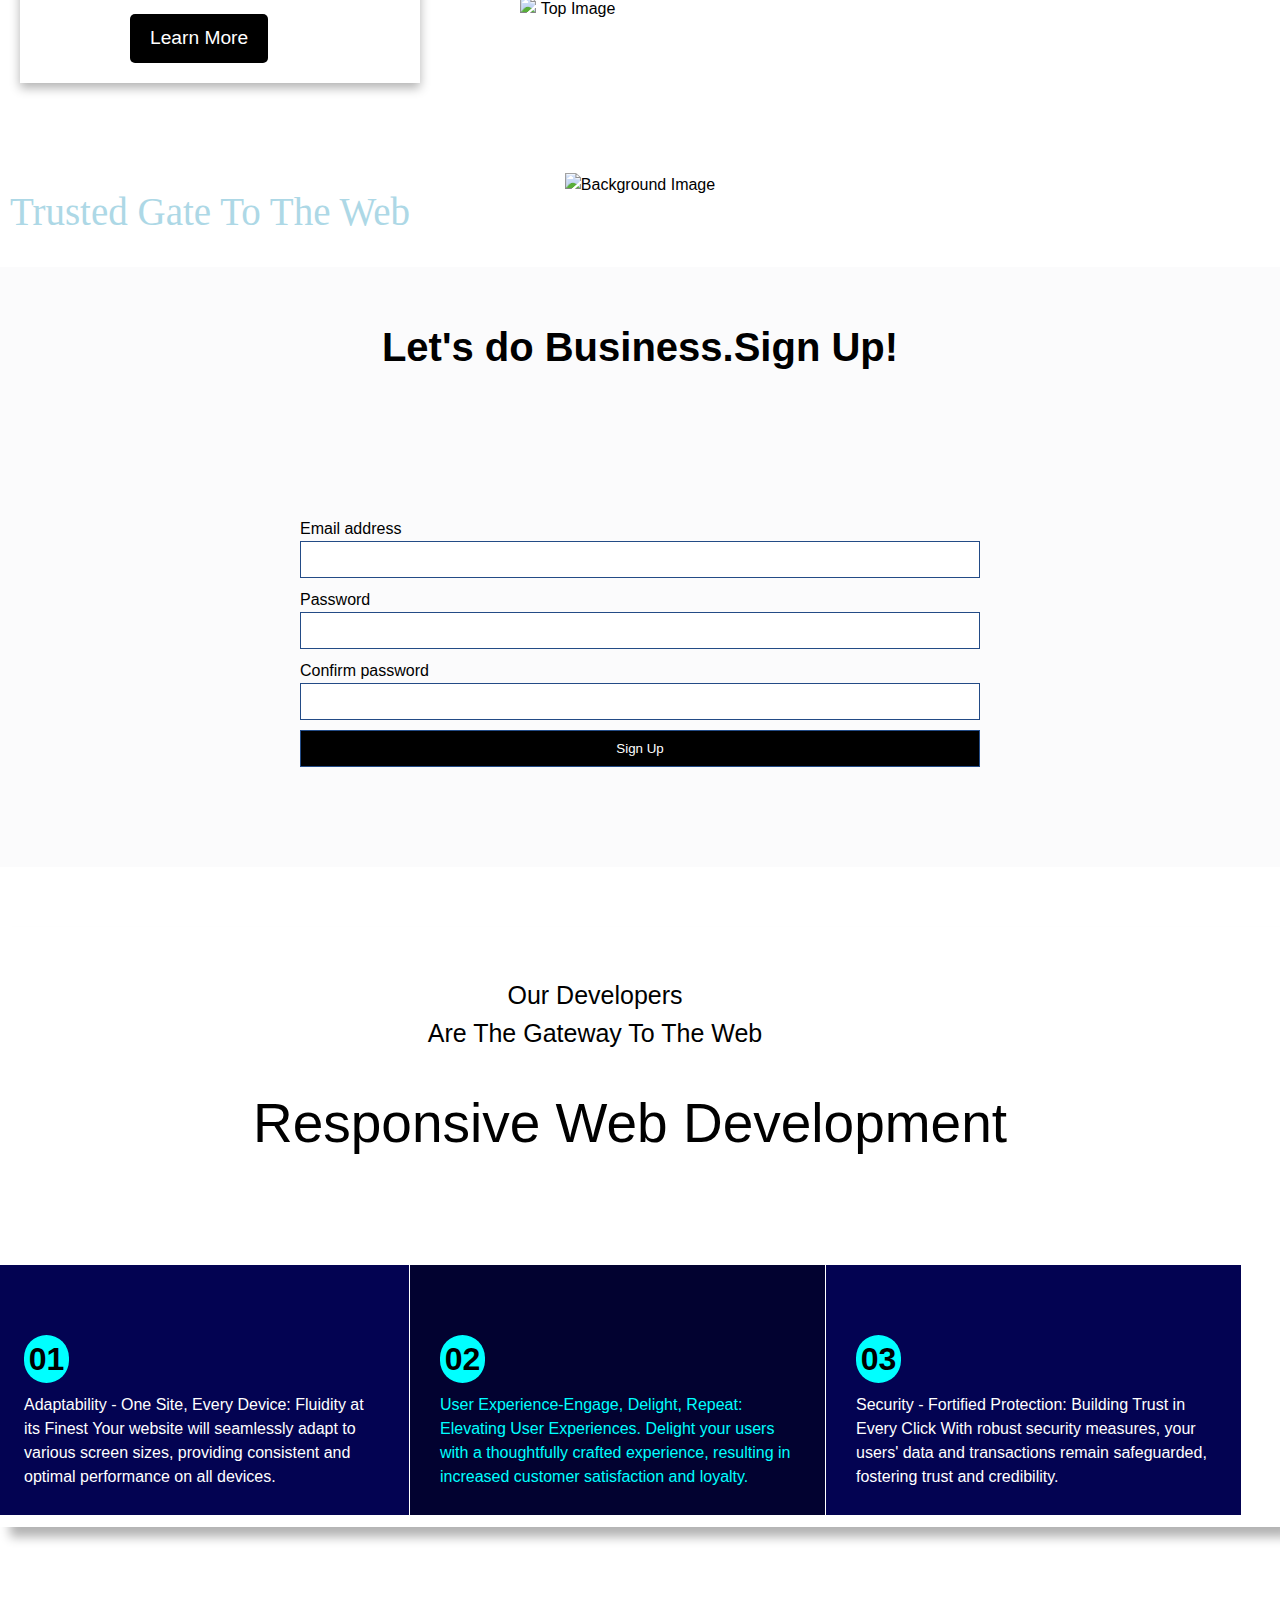
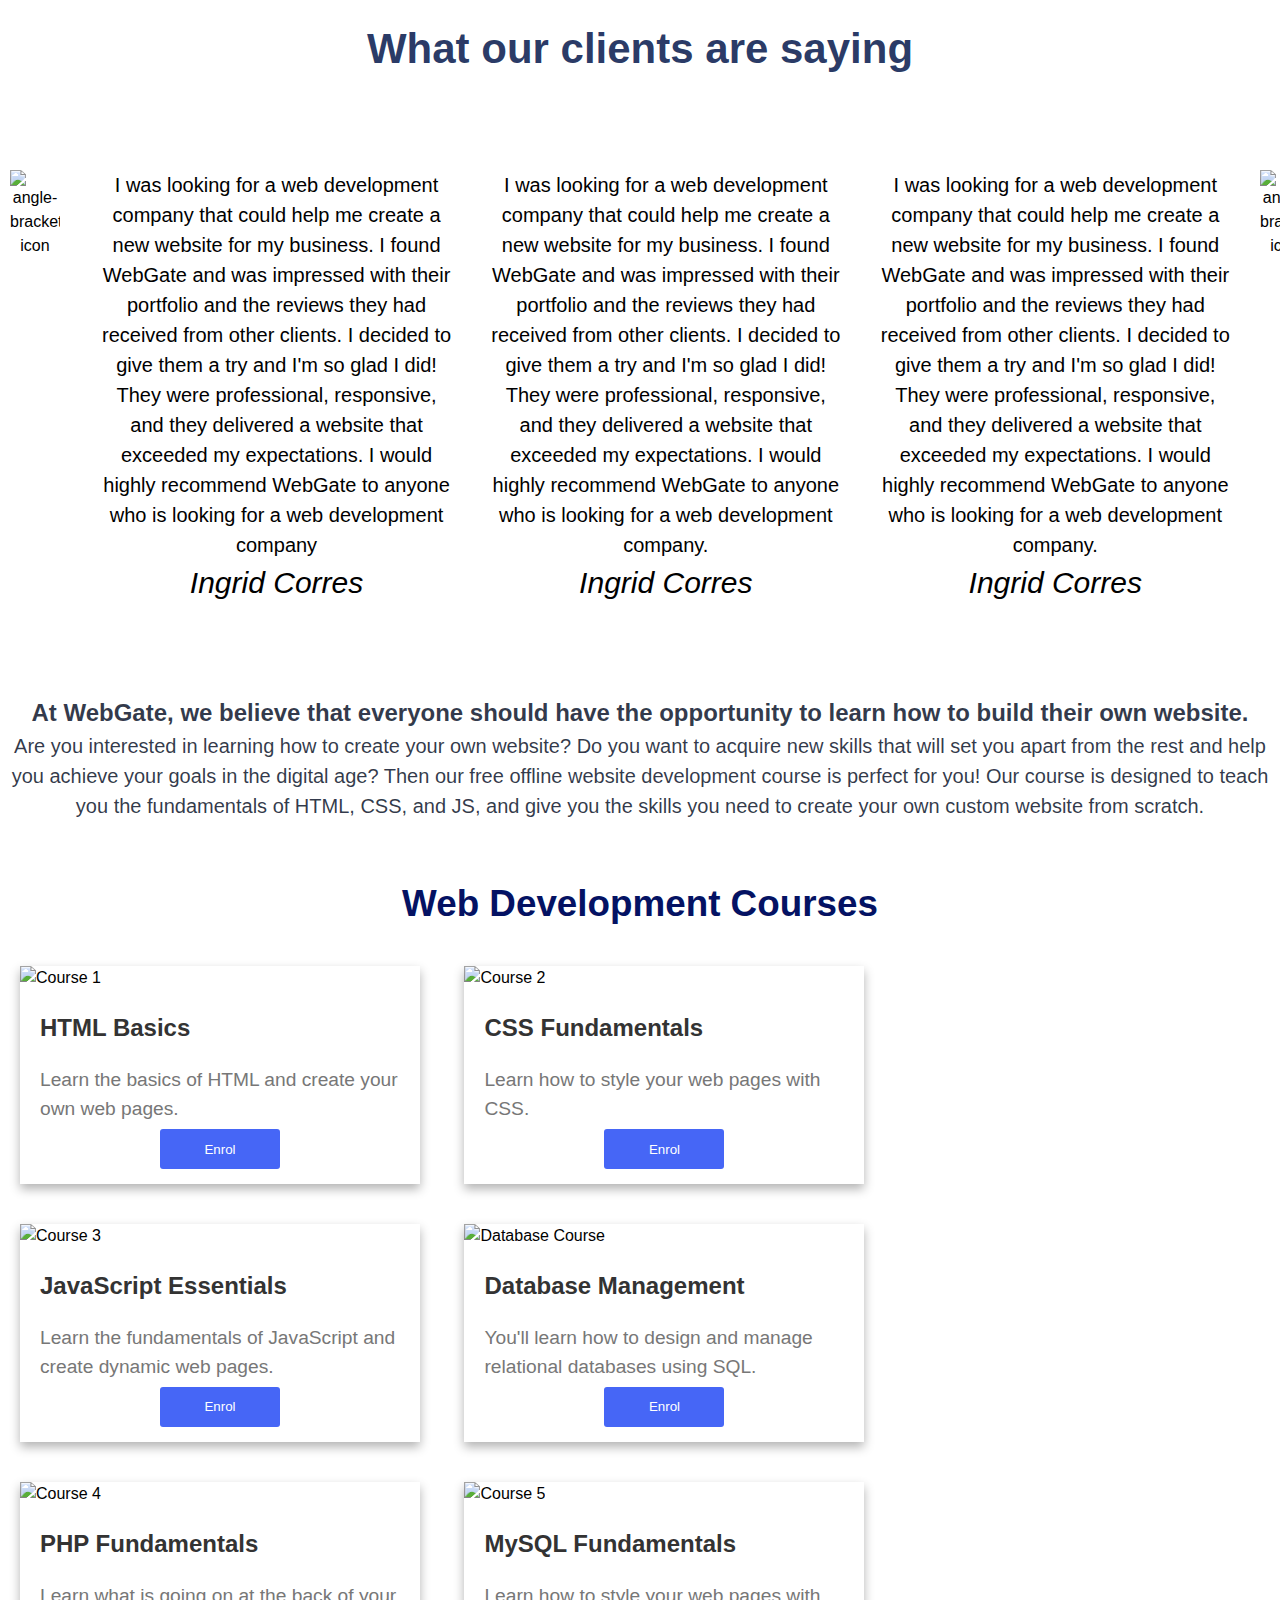
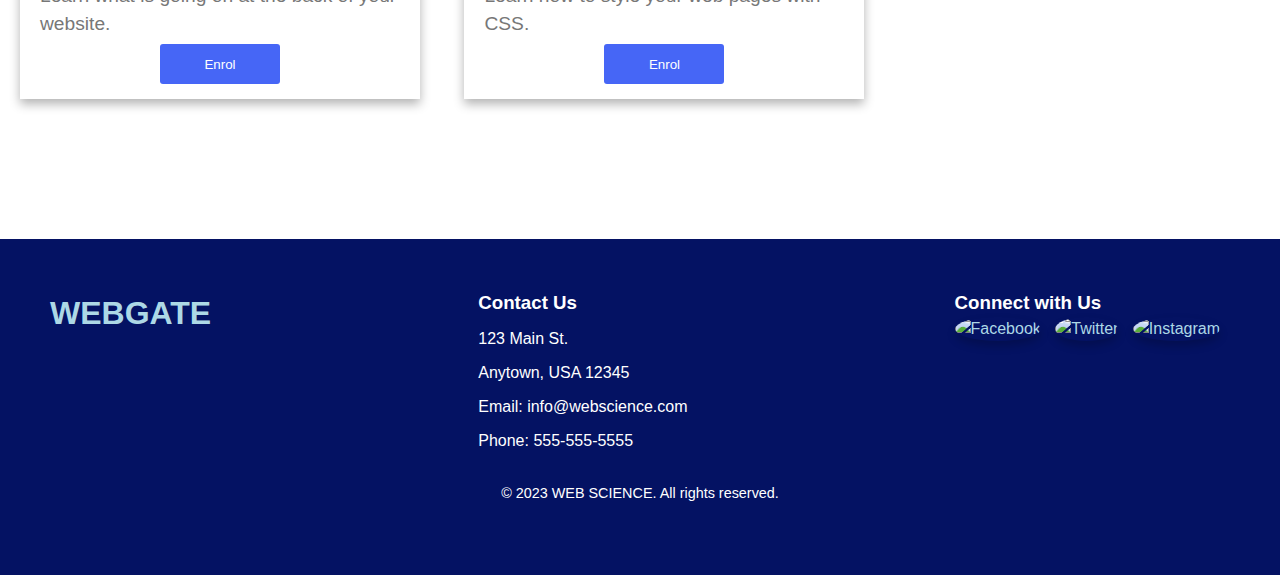
==== commit f5afd310: "Updated homepage layout" ====
--- a/index.html
+++ b/index.html
@@ -4,14 +4,14 @@
 	<title>Webgate</title>
 	<meta charset="UTF-8">
 	<meta name="viewport" content="width=device-width, initial-scale=1.0">
-	<link rel="stylesheet" href="home.css">
+	<link rel="stylesheet" href="index.css">
 
 </head>
 
 <body>
 	<header>
-        <a href="home.html">
-        <img src="logo.png" class="logo">
+        <a href="index.html">
+        <img src="image/logo.png" class="logo">
         </a>
 		<div class="navbar">
 		    <nav>
--- a/index.css
+++ b/index.css
@@ -0,0 +1,645 @@
+/*Global Styles */
+* {
+	box-sizing: border-box;
+	margin: 0;
+	padding: 0;
+}
+
+body {
+	font-family: Arial, sans-serif;
+	font-size: 16px;
+	line-height: 1.5;
+	color: #000000;
+	
+}
+
+
+/*Header Section*/
+header {
+	background-image: url('one.jpg');
+	box-shadow: 0px 2px 4px rgba(0, 0, 0, 0.1);
+	height: 120px;
+	transition: all 0.3s ease-in-out;
+	position: fixed;
+	top: 0;
+	left: 0;
+	width: 100%;
+	z-index: 100;
+}
+header, .navbar {
+	display: flex;
+	justify-content: space-between;
+	align-items: center;
+	height: 100px;
+	max-width: 1400px;
+	margin: 0 auto;
+	padding: 0 20px;
+}
+.logo {
+	width: 250px;
+	margin-left: -80px;
+}
+header nav ul {
+	list-style: none;
+	margin: 0;
+	padding: 0;
+	display: flex;
+	margin-left: 80px;
+}
+header nav ul li {
+	margin-right: 20px;
+}
+header nav ul li:last-child {
+	margin-right: 0;
+}
+header nav ul li a {
+	text-decoration: none;
+	color: #ffffff;
+	transition: all 0.3s ease-in-out;
+}
+header nav ul li a:hover {
+	color: #5eb2e0;
+}
+header.fixed {
+	background-color: #041263;
+	height: 92px;
+	box-shadow: 0px 2px 4px rgba(0, 0, 0, 0.3);
+}
+nav ul {
+	display: flex;
+	justify-content: flex-end;
+	align-items: center;
+	margin-right: 10px;
+}
+nav li {
+	margin-left: 20px;
+}
+nav a {
+	font-size: 1.2rem;
+}
+nav {
+	display: flex;
+	justify-content: flex-end;
+	align-items: center;
+	margin-left: auto;
+	position: absolute;
+}
+
+
+/*Hero Section */
+.hero {
+	background-image: url("one.png");
+	padding: 50px;
+	display: flex;
+	width: 100%;
+	height: 500px;
+	flex-direction: column;
+	align-items: center;
+	text-align: center;
+	color: white;
+	position: relative;
+	
+	z-index: 1;
+}
+.hero-container{
+	justify-content: center;
+	align-items: center;
+}
+
+#welcome {
+	font-size: 36px;
+	font-weight: bold;
+	text-align: center;
+	margin-top: 50px;
+	
+}
+ #hero-paragraph{
+	font-size: 20px;
+	text-align: center;
+	color: white;
+
+}
+.cta-button {
+	background-color: #000000;
+	color: #fff;
+	padding: 10px 20px;
+	border-radius: 5px;
+	font-size: 1.2rem;
+	text-transform: uppercase;
+	transition: background-color 0.2s ease;
+	display: inline-block;
+}
+.hero-button {
+	background-color: #201c1c;
+	color: #fff;
+	padding: 10px 20px;
+	border-radius: 5px;
+	font-size: 1.2rem;
+	text-transform: uppercase;
+	transition: background-color 0.2s ease;
+	display: inline-block;
+	position: absolute;
+	right: 44%;
+}
+
+a{
+	text-decoration: none;
+}
+
+/*Advert Section*/
+
+.advert {
+	background-color: #134898;
+	width: 70%;
+	height: 100px;
+	border-radius: 5px;
+	margin: 0 auto;
+	position: relative;
+	top: -40px;
+	z-index: 2;
+}
+.advert-heading {
+	color: white;
+	padding-left: 10px;
+}
+.advert-paragraph {
+	font-size: 1rem;
+	color: #ffffff;
+	margin-bottom: 20px;
+	display: block;
+	padding-left: 10px;
+}
+.now-open {
+	background-color: rgba(226, 66, 66, 0.801);
+	color: white;
+	width: 100px;
+	border-radius: 3px;
+	position: relative;
+	top: -105px;
+	left: 0;
+	padding-left: 12px;
+}
+.cta-button-two{
+	display: inline-block;
+	background-color: #201c1c;
+	color: #fff;
+	padding: 10px 20px;
+	border-radius: 5px;
+	text-decoration: none;
+	font-size: 1.2rem;
+	transition: background-color 0.3s ease-in-out;
+	position: absolute;
+	top: 23%;
+	right: 7%;
+	width: 120px;
+}
+.cta-button-two:hover {
+	background-color: #0056b3;
+}
+
+/*Main Paragraph Section*/
+
+
+.main-paragraph {
+	text-align: center;
+	font-size: 20px;
+	color: black;
+}
+.main-paragraph b {
+	color: rgb(0, 0, 0);
+	font-size: 26px;
+}
+
+
+/*Home Courses Section*/
+ 
+.p1{
+    position: absolute;
+	left: 30px;
+	color: rgb(24, 57, 118);
+	font-size: 22px;
+	top: 1193px;
+	text-decoration: solid;
+}
+
+.b1{
+    position: relative;
+	left: 140px;
+	top: -15px;
+	width: 120px;
+	height: 40px;
+	cursor: pointer;
+	background-color: #4666f6;	
+	color: white;
+	border: none;
+	border-radius: 3px;
+	transition-duration: 0.3s;
+}
+
+.b1:hover{
+background-color: rgb(202, 190, 190);
+color: black;
+}
+
+
+.services {
+margin: 20px;
+margin-bottom: 20px;
+max-width: 400px;
+background-color: #fff;
+box-shadow: 0px 5px 10px rgba(0, 0, 0, 0.3);
+display: inline-block;
+}
+.services img {
+width: 95%;
+height: 150px;
+object-fit: cover;
+}
+.services h3 {
+font-size: 1.5rem;
+color: #333;
+margin: 20px;
+}
+.services p {
+    font-size: 1.2rem;
+    color: #777;
+    margin: 20px;
+    }
+
+
+.service-section h2{
+font-size: 2.2rem;
+text-align: center;
+}
+
+.cta-button {
+		display: inline-block;
+		background-color: #000000;
+		color: #fff;
+		padding: 10px 20px;
+		border-radius: 5px;
+		text-decoration: none;
+		text-transform: capitalize;
+		font-size: 1.2rem;
+		transition: background-color 0.3s ease-in-out;
+		margin-bottom: 20px;
+		margin-left: 110px
+}
+
+
+.image-box {
+	position: relative; /* Make the container the reference for absolute positioning */
+	width: 100%;
+	justify-content: center;
+	align-items: center;
+	text-align: center;
+	margin-top: 70px;
+}
+
+.background-image {
+	width: 100%;
+	height: 100%;
+}
+
+.top-image {
+	position: absolute; /* Position the image on top of the background image */
+	bottom: 100px; /* Adjust top position as needed */
+	left: 520px; /* Adjust left position as needed */
+	width: 100px;
+	height: 100px;
+	z-index: 1; /* Ensure the top image appears above the background image */
+}
+
+img.webserver-icon{
+	z-index: 10;
+}
+.headbox{
+	color: white;
+	font-size: 43px;
+	position: absolute; /* Position the image on top of the background image */
+	bottom: 50px; /* Adjust top position as needed */
+	left: 650px; /* Adjust left position as needed */
+	z-index: 1; /* Ensure the top image appears above the background image */
+}
+.gate{
+	color: lightblue;
+	font-size: 39px;
+	position: absolute; /* Position the image on top of the background image */
+	top: 10px; /* Adjust top position as needed */
+	left: 10px; /* Adjust left position as needed */
+	z-index: 1; /* Ensure the top image appears above the background image */
+	font-family: 'Times New Roman', Times, serif;
+}
+
+.form-div{
+	background-color: rgba(251, 251, 252, 0.897);
+	height: 600px;
+}
+.form-heading{
+	text-align: center;
+	font-size: 40px;
+	margin-top: 70px;
+	margin-bottom: 80px;
+	padding: 50px;
+	color: black;
+}
+
+form {
+	width: 700px;
+	margin: 0 auto;
+	margin-top: 30px;
+	padding: 10px;
+	
+  }
+  
+  label {
+	font-size: 16px;
+	
+  }
+  
+  input {
+	width: 100%;
+	padding: 10px;
+	border: 1px solid #234b86;
+	margin-bottom: 10px;
+  }
+  
+  input[type="submit"] {
+	background-color: #000;
+	color: #fff;
+	cursor: pointer;
+  }
+  
+  .confirm-password {
+	margin-top: 10px;
+  }
+  
+  
+
+
+
+.service-box{
+	background-color: white;
+	display: flex;
+	flex-direction: column; /* Change to column */
+	align-items: center; /* Center the content horizontally */
+	padding: 20px;
+	width: 100%;
+	height: 600px;
+	margin-top: 60px;
+	box-shadow: 10px 10px 10px rgba(0, 0, 0, 0.3);
+}
+.boxes{
+	margin-top: 100px; 
+	display: flex;
+	flex-direction: row;
+	justify-content: center; /* Center the boxes horizontally */
+	height: 250px;
+}
+
+.box-one{
+	width: 415px;
+	background-color: rgb(3, 3, 82);
+	padding: 30px;
+	margin-bottom: 10px;
+	height: 250px;
+}
+.box-two{
+	width: 415px;
+	background-color: rgb(2, 2, 48);
+	padding: 30px;
+	margin-left: 1px;
+	margin-bottom: 10px;
+	height: 250px;
+
+}
+.box-three{
+	width: 415px;
+	background-color: rgb(3, 3, 82);
+	padding: 30px;
+	margin-left: 1px;
+	margin-right: 45px;
+	margin-bottom: 10px;
+	height: 250px;
+}
+
+.head-div{
+  width: 45px;
+  background-color: aqua;
+  border-radius: 90px;
+  margin-top: 40px;
+  margin-bottom: 10px;
+}
+.heading-box{
+  color: black;
+  text-align: center;
+}
+
+/* Additional style for the top paragraph */
+.top {
+  text-align: center;
+  font-size: 25px;
+  margin-top: 30px;
+  color: black;
+  margin-right: 90px;
+
+}
+.down {
+  text-align: center;
+  font-size: 55px;
+  margin-top: 30px;
+  color: black;
+  margin-right: 20px;
+
+}
+.service-box, p{
+	color: white;
+	
+}
+
+ .box-two, p{
+	color: aqua;
+}
+
+
+/*Testimonials section*/
+
+
+.testimonial-text-container{
+	background-color: white;
+	text-align: center;
+	margin-top: 90px;
+	width: 1300px;
+	display: flex;
+	flex-direction: row;
+	margin-left: 10px;
+}
+.testimonial-paragraph{
+	margin-left: 40px;
+	font-size: 20px;
+	color: black;
+
+}
+
+.testimonial-heading{
+text-align: center;
+margin-top: 90px;
+font-size: 42px;
+color: #04174bda;
+}
+
+em{
+font-size: 30px;
+}
+.angle-one{
+width: 50px;
+margin-right: 2px;
+}
+.angle-two{
+width: 50px;
+margin-left: 30px;
+}
+
+
+
+
+
+
+/*Courses  Section Start*/
+.par{
+	text-align: center;
+	font-size: 20px;
+	margin-top: 90px;
+	margin-bottom: 50px;
+	color: #0e162bda;
+}
+.par b{
+	font-size: 24px;
+}
+.courses h2{
+	color: #041263;
+    font-size: 2.3rem;
+    text-align: center;
+    position: relative;
+    top: 5px;
+	margin-bottom: 20px;
+}
+  
+.course {
+    margin: 20px;
+    margin-bottom: 20px;
+    max-width: 400px;
+    background-color: #fff;
+    box-shadow: 0px 5px 10px rgba(0, 0, 0, 0.3);
+    display: inline-block;
+}
+
+.course img {
+	width: 95%;
+	height: 150px;
+	object-fit: cover;
+}
+.course h3 {
+font-size: 1.5rem;
+color: #333;
+margin: 20px;
+}
+.course p {
+	font-size: 1.2rem;
+	color: #777;
+	margin: 20px;
+}
+
+
+/* Footer styles */
+
+footer {
+background-color: #041263;
+color: #fff;
+padding: 50px;
+}
+
+.footer-content, .logo-head, h1{
+	color: lightblue;
+}
+
+.footer-content {
+display: flex;
+justify-content: space-between;
+flex-wrap: wrap;
+
+}
+
+.contact-us p {
+margin: 10px 0;
+color: white;
+}
+.contact-us h3 {
+color: white;
+}
+
+.social-media li {
+display: inline-block;
+margin-right: 10px;
+}
+.social-media h3 {
+color: white;
+}
+
+.social-media img {
+width: 30px;
+height: 30px;
+object-fit: cover;
+border-radius: 50%;
+box-shadow: 0px 5px 10px rgba(0, 0, 0, 0.2);
+transition: transform 0.2s ease-in-out;
+color: lightblue;
+}
+
+.social-media img:hover {
+transform: scale(1.1);
+}
+
+.footer-bottom {
+background-color: #041263;
+padding: 20px;
+text-align: center;
+}
+
+.footer-bottom p {
+color: #fff;
+font-size: 0.9rem;
+}
+
+
+
+
+
+
+  /*
+  
+ 
+#container {
+	position: relative;
+	width: 300px;
+	height: 285px;
+	margin-left: 150px;
+	overflow: hidden;
+	bottom: -50px;
+
+}
+#images {
+	position: absolute;
+	width: 400%;
+	height: 100%;
+	left: 0;
+	top: 0;
+}
+
+#images img {
+	width: 25%;
+	height: 100%;
+	float: left;
+	border-radius: 20px;
+}
+  */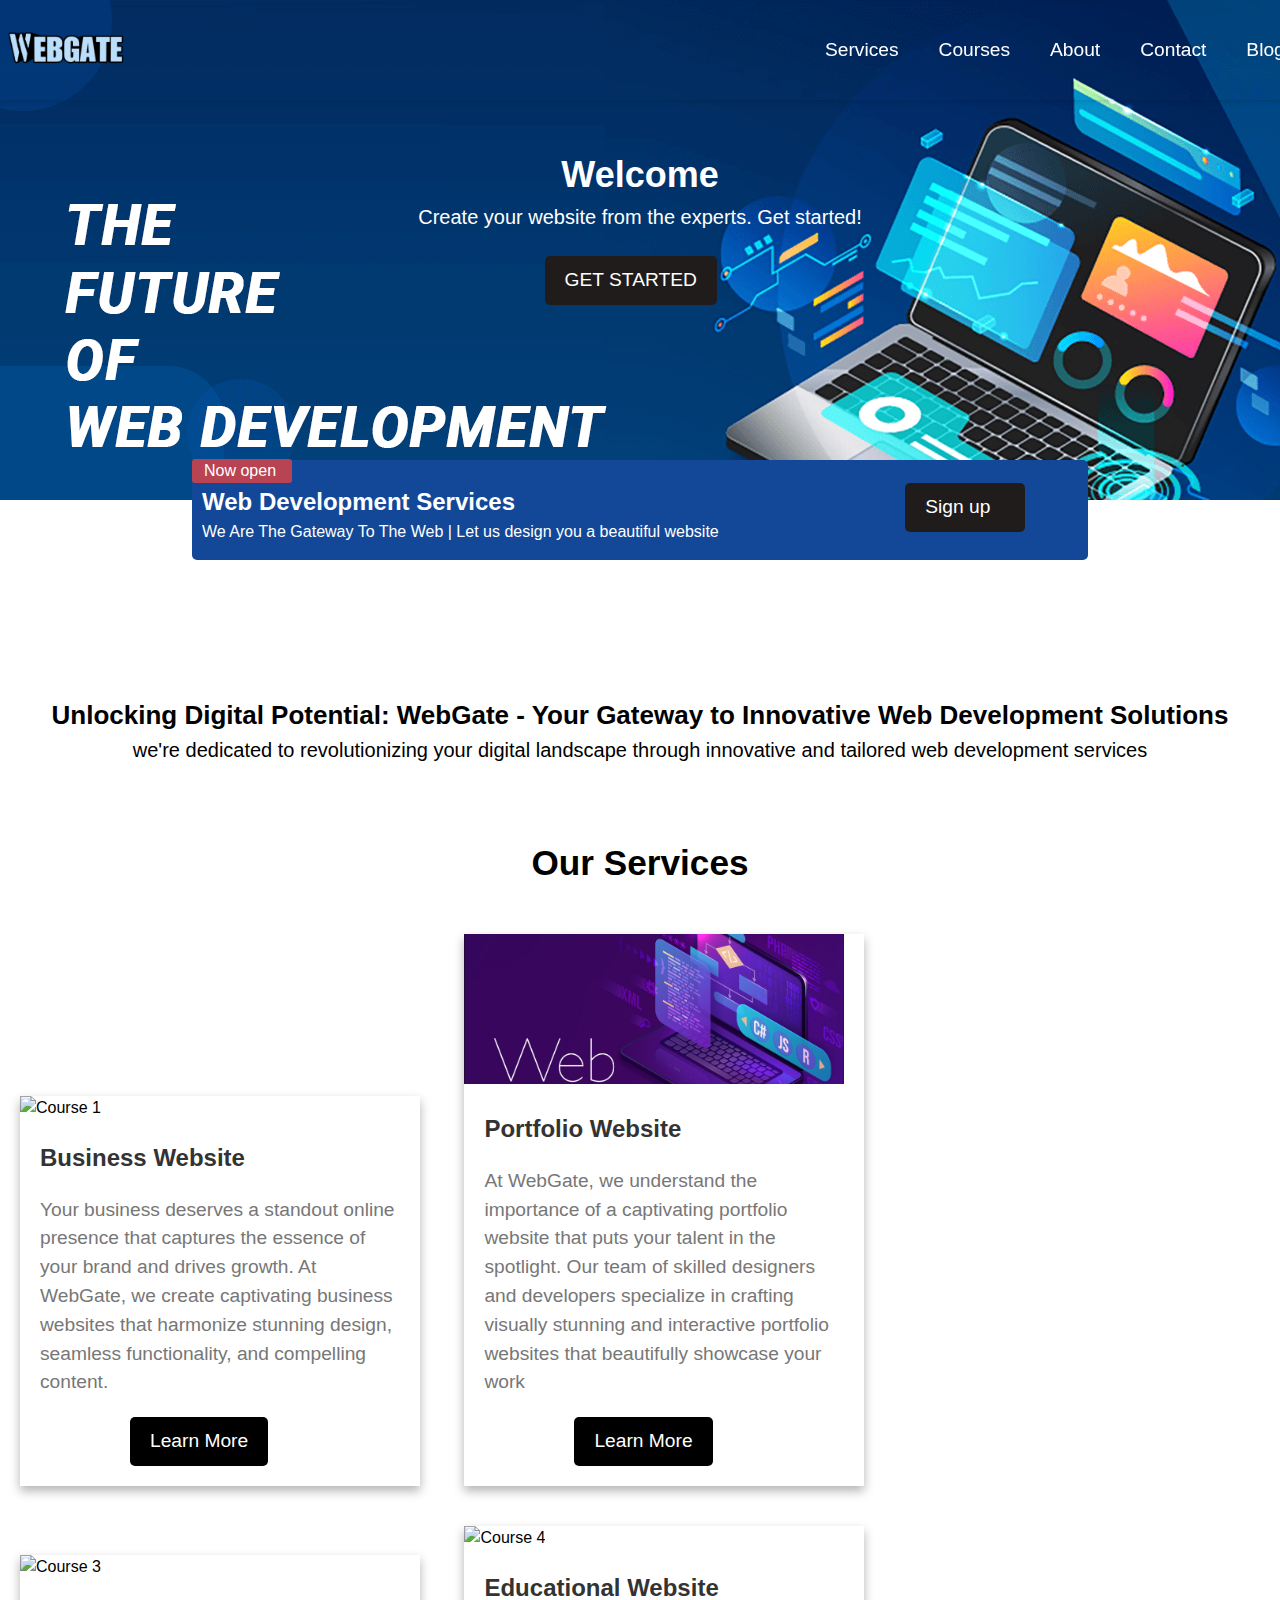
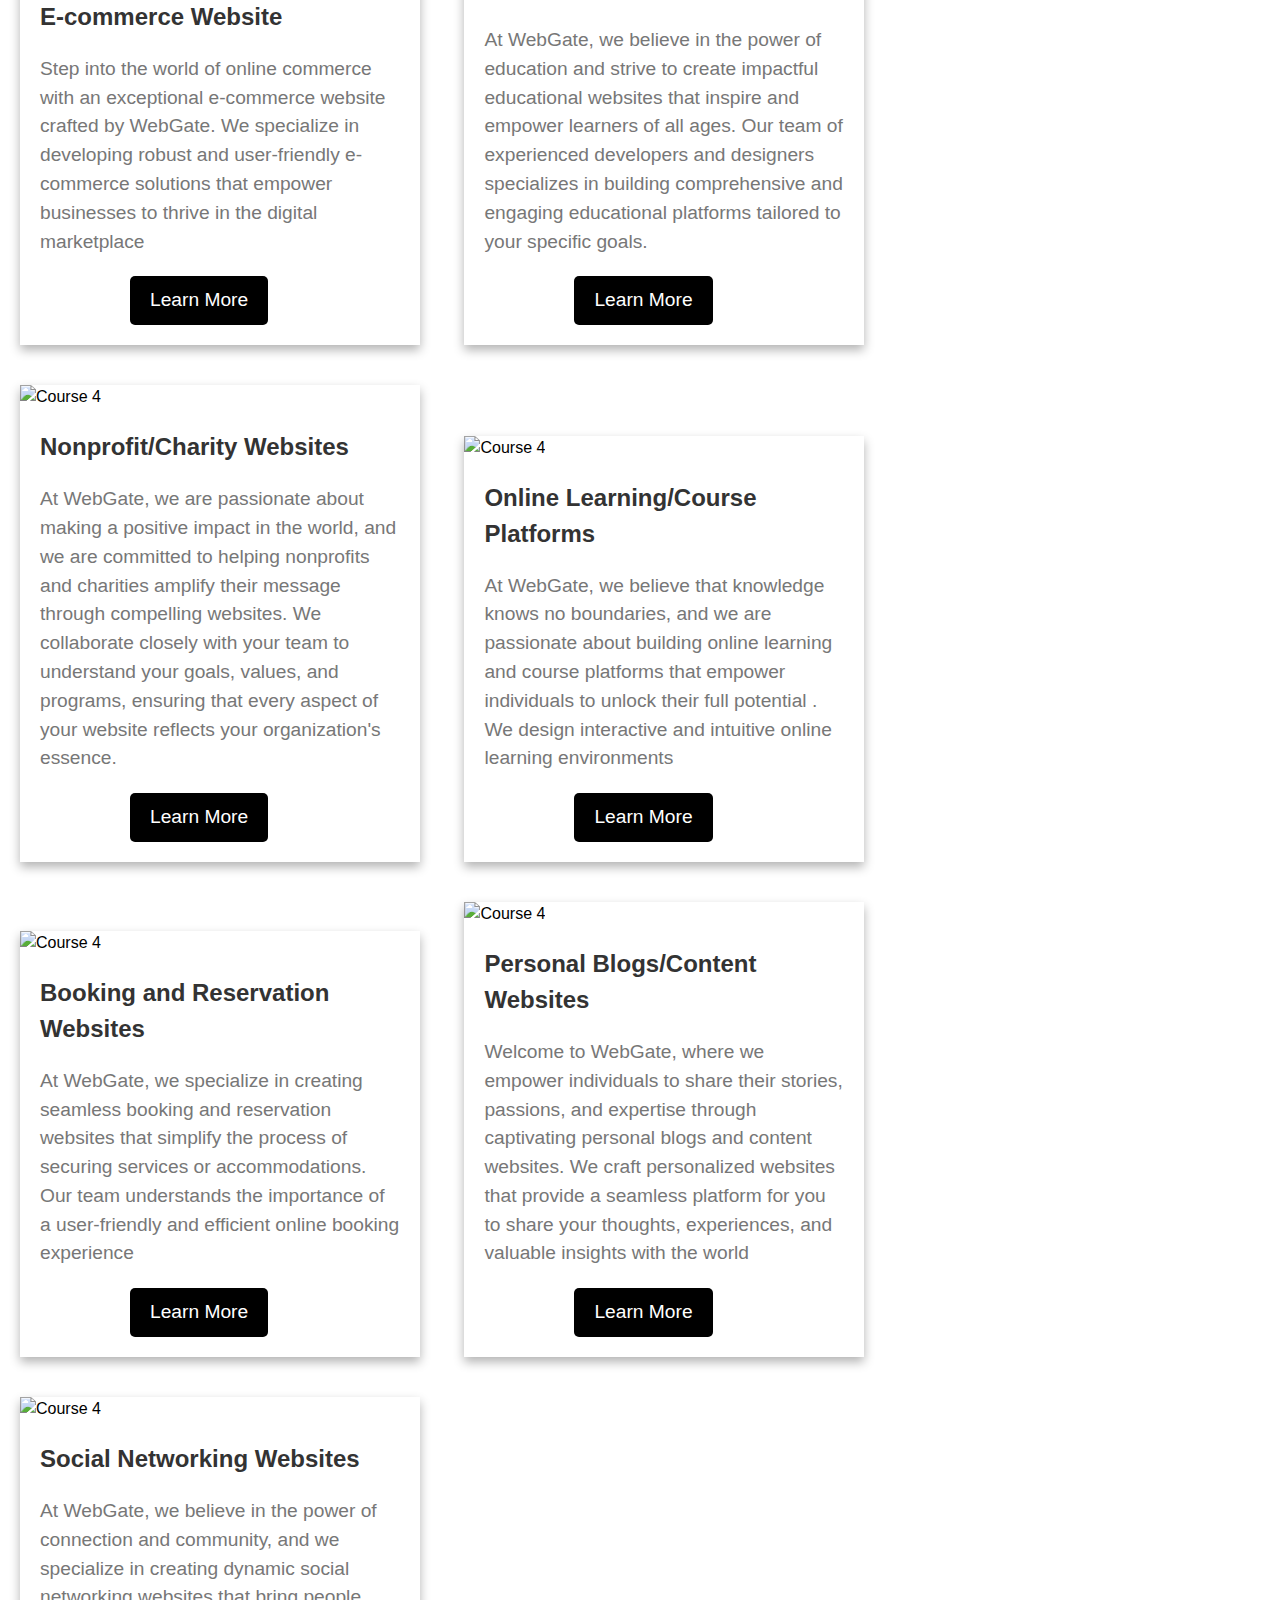
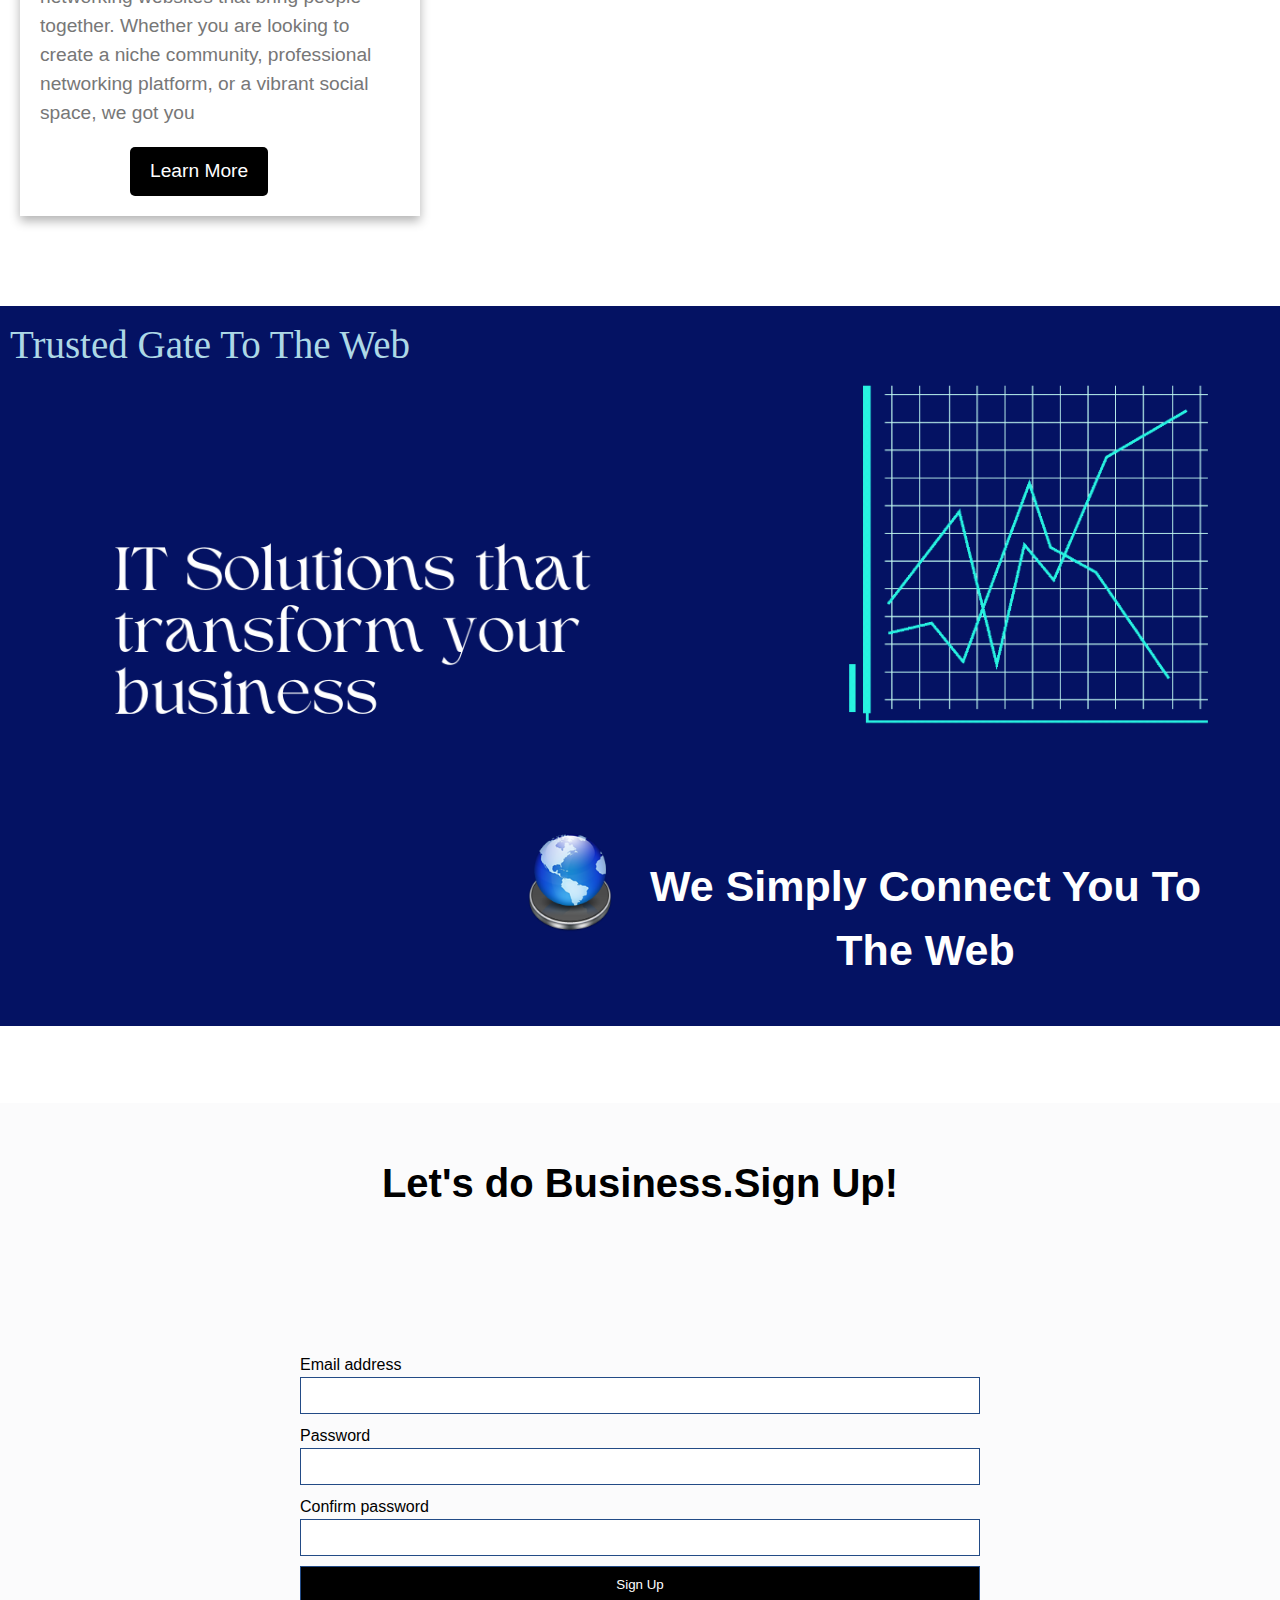
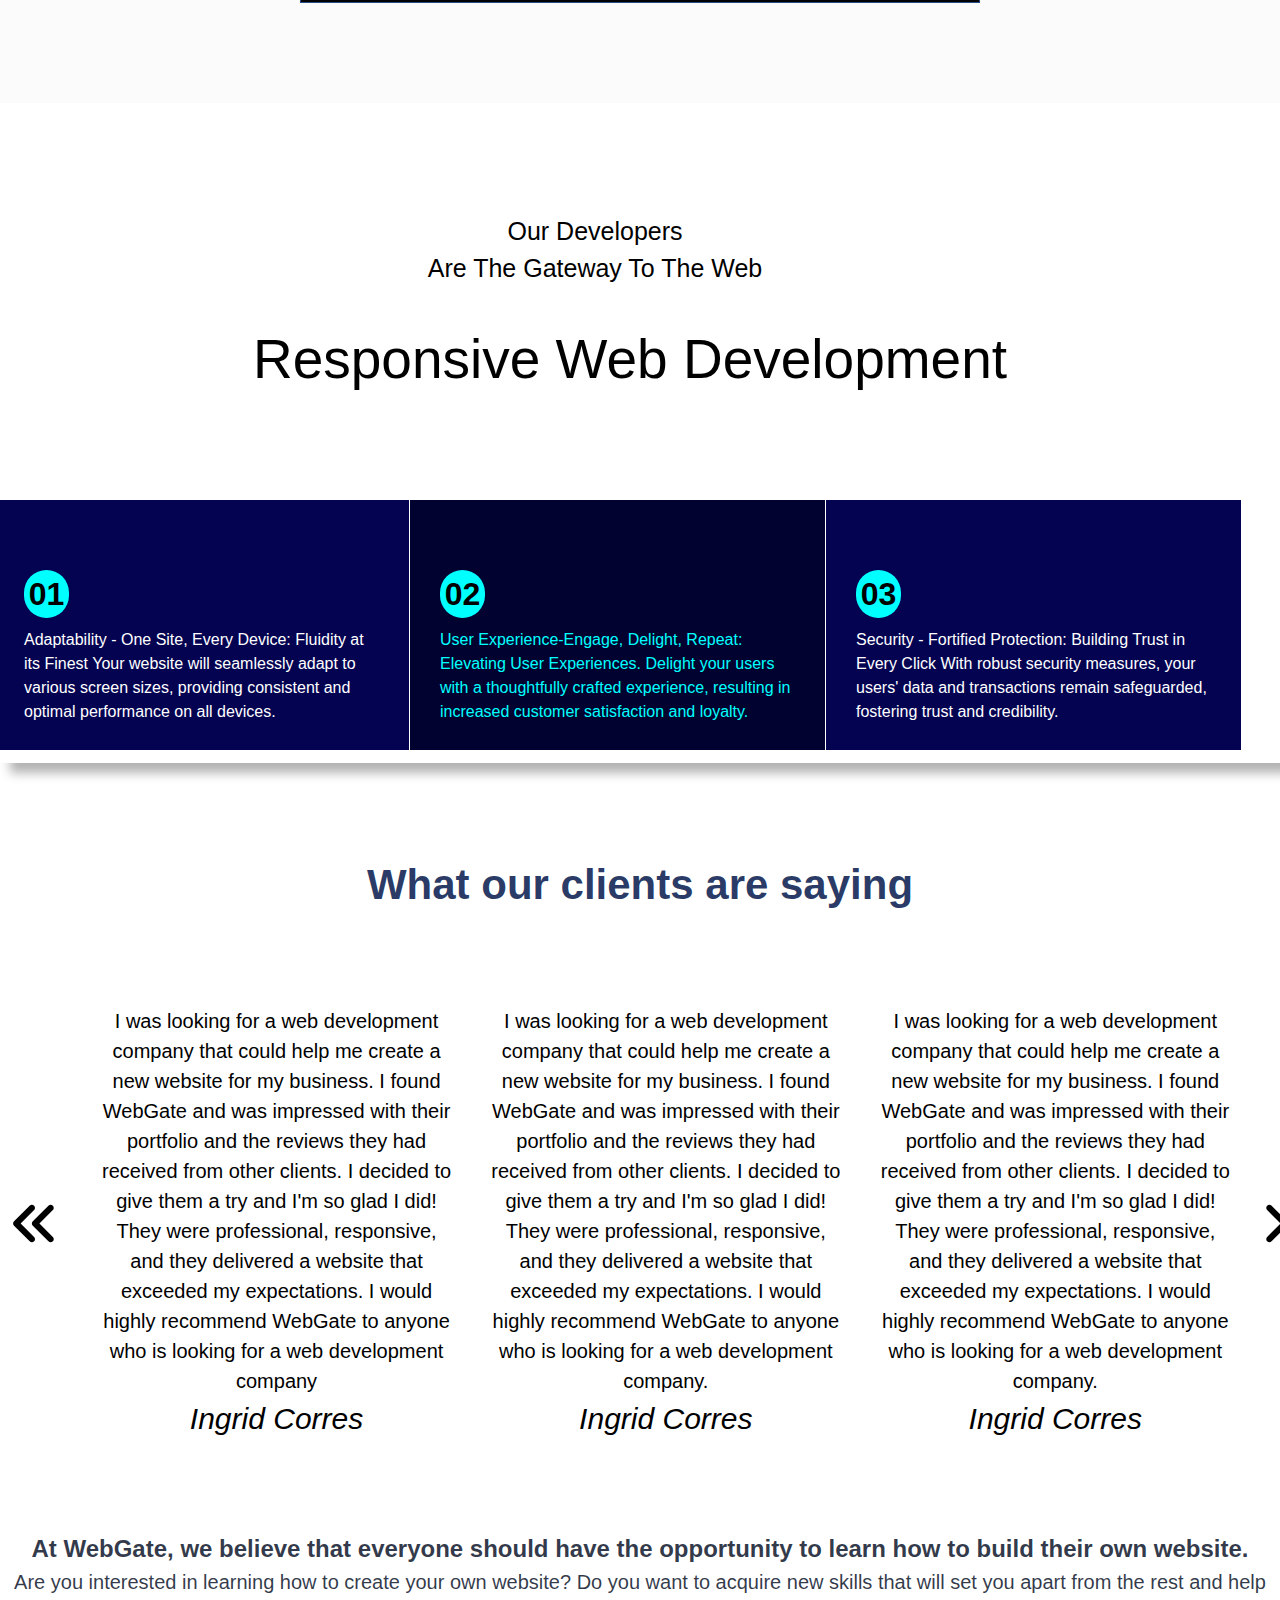
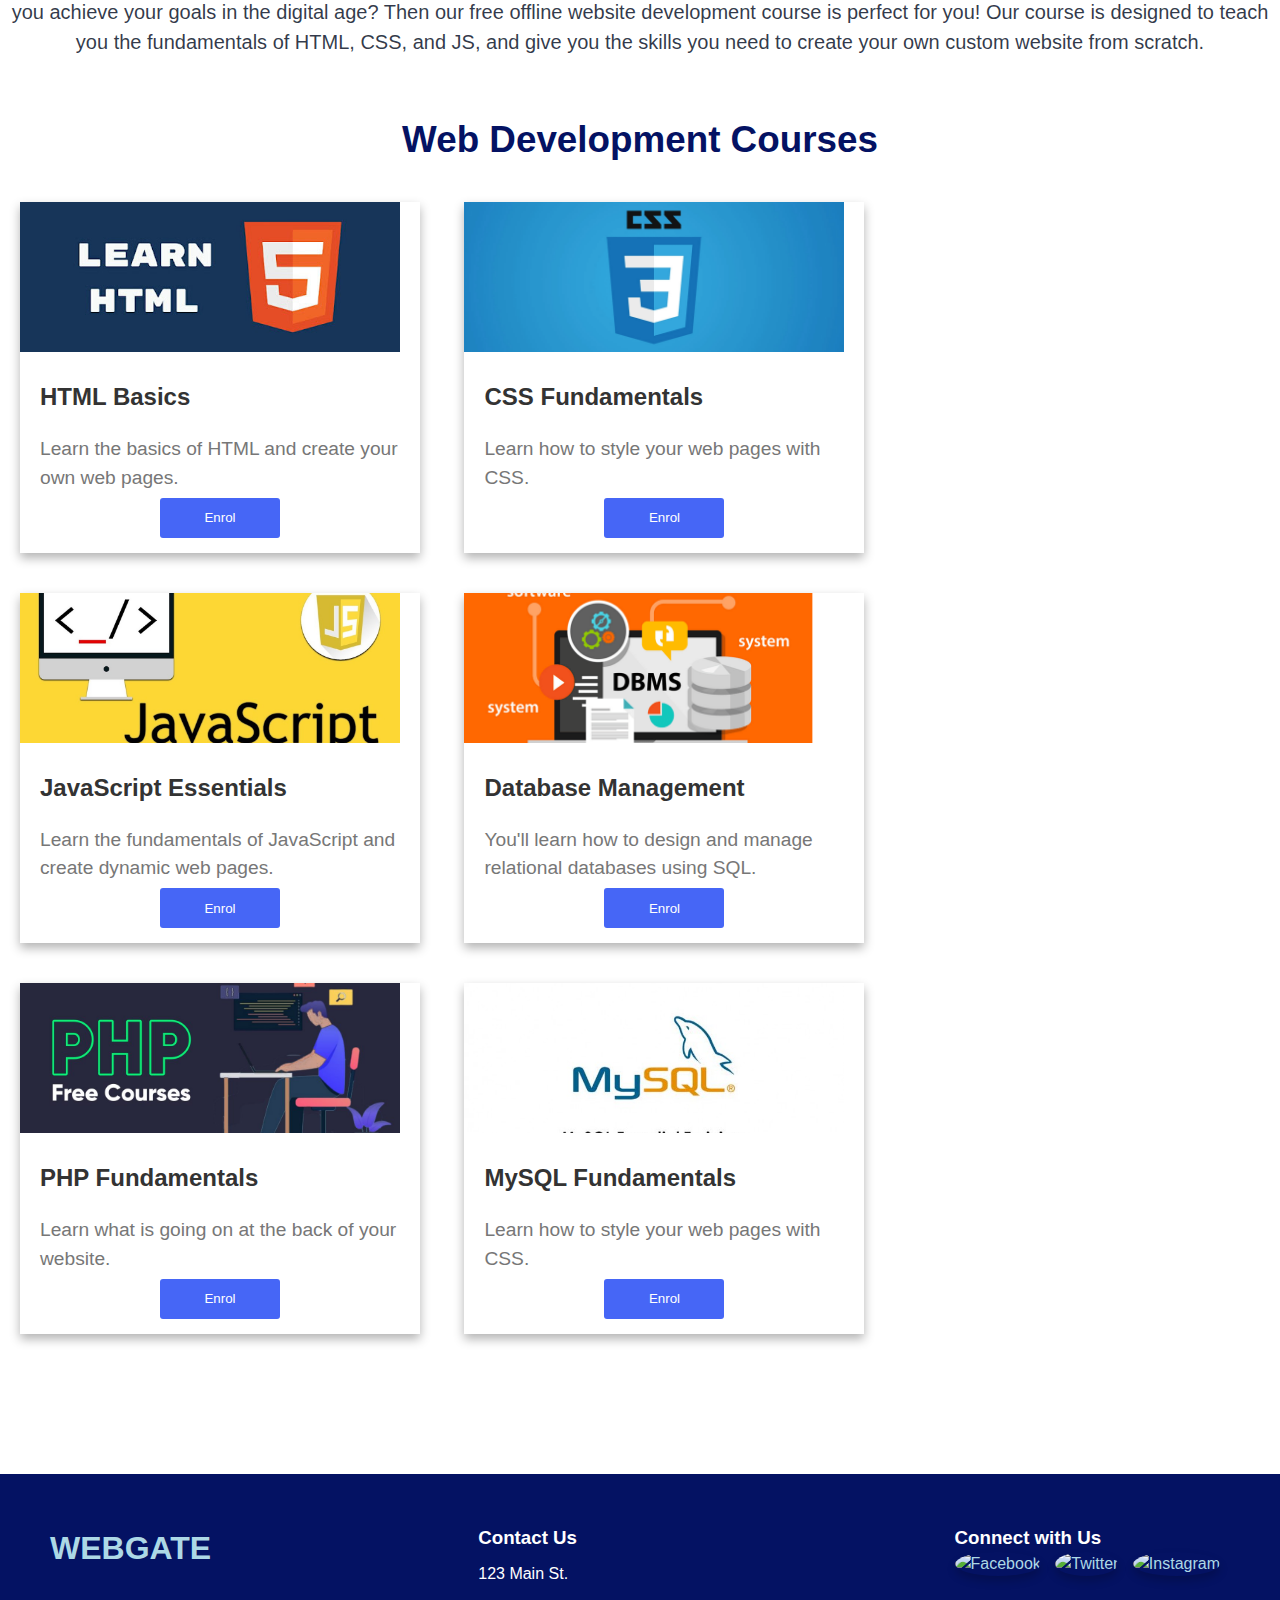
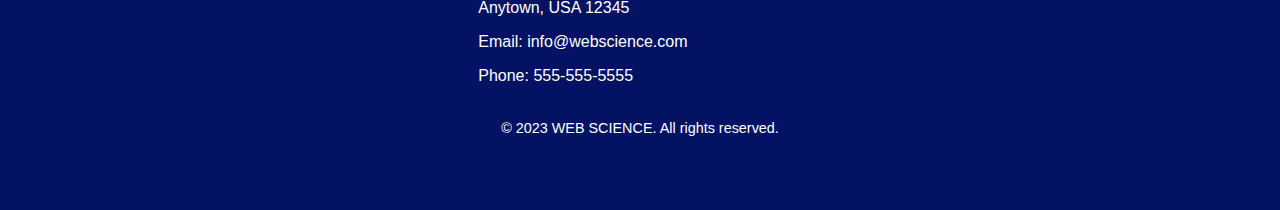
==== commit cc56115f: "image path changed" ====
--- a/index.html
+++ b/index.html
@@ -55,7 +55,7 @@
 	<h2>Our Services</h2><br>
 
 	<div class="services">
-		<img src="webdev3.jpg" alt="Course 1">
+		<img src="image/webdev3.jpg" alt="Course 1">
 		<h3>Business Website</h3>
 		<p>Your business deserves a standout online presence that captures the essence of your
 			brand and drives growth. At WebGate, we create captivating business websites that 
@@ -64,7 +64,7 @@
 	</div>
 
 	<div class="services">
-		<img src="webdev.jpg" alt="Course 2">
+		<img src="image/webdev.jpg" alt="Course 2">
 		<h3>Portfolio Website</h3>
 		<p>At WebGate, we understand the importance of a captivating portfolio website that
 			 puts your talent in the spotlight. Our team of skilled designers and developers
@@ -74,7 +74,7 @@
 	</div>
 
 	<div class="services">
-		<img src="webdev1.jpg" alt="Course 3">
+		<img src="image/webdev1.jpg" alt="Course 3">
 		<h3>E-commerce Website</h3>
 		<p>Step into the world of online commerce with an exceptional e-commerce website 
 			crafted by WebGate. We specialize in developing robust and user-friendly 
@@ -83,7 +83,7 @@
 	</div>
 
 	<div class="services">
-		<img src="webdev10.jpg" alt="Course 4">
+		<img src="image/webdev10.jpg" alt="Course 4">
 		<h3>Educational Website</h3>
 		<p>At WebGate, we believe in the power of education and strive to create 
 			impactful educational websites that inspire and empower learners of 
@@ -93,7 +93,7 @@
 		<a href="#" class="cta-button">Learn More</a>
 	</div>
 	<div class="services">
-		<img src="webdev4.jpg" alt="Course 4">
+		<img src="image/webdev4.jpg" alt="Course 4">
 		<h3>Nonprofit/Charity Websites</h3>
 		<p>At WebGate, we are passionate about making a positive impact in the world, 
 			and we are committed to helping nonprofits and charities amplify their
@@ -103,7 +103,7 @@
 		<a href="#" class="cta-button">Learn More</a>
 	</div>
 	<div class="services">
-		<img src="webdev5.jpg" alt="Course 4">
+		<img src="image/webdev5.jpg" alt="Course 4">
 		<h3>Online Learning/Course Platforms</h3>
 		<p>At WebGate, we believe that knowledge knows no boundaries, and we
 			 are passionate about building online learning and course platforms
@@ -112,7 +112,7 @@
 		<a href="#" class="cta-button">Learn More</a>
 	</div>
 	<div class="services">
-		<img src="webdev6.jpg" alt="Course 4">
+		<img src="image/webdev6.jpg" alt="Course 4">
 		<h3>Booking and Reservation Websites</h3>
 		<p>At WebGate, we specialize in creating seamless booking and reservation
 			websites that simplify the process of securing services or accommodations.
@@ -121,7 +121,7 @@
 		<a href="#" class="cta-button">Learn More</a>
 	</div>
 	<div class="services">
-		<img src="webdev7.jpg" alt="Course 4">
+		<img src="image/webdev7.jpg" alt="Course 4">
 		<h3>Personal Blogs/Content Websites</h3>
 		<p>Welcome to WebGate, where we empower individuals to share their stories,
 			 passions, and expertise through captivating personal blogs and content
@@ -130,7 +130,7 @@
 		<a href="#" class="cta-button">Learn More</a>
 	</div>
 	<div class="services">
-		<img src="webdev8.jpg" alt="Course 4">
+		<img src="image/webdev8.jpg" alt="Course 4">
 		<h3>Social Networking Websites</h3>
 		<p>At WebGate, we believe in the power of connection and community, and we
 			specialize in creating dynamic social networking websites that bring 
@@ -142,8 +142,8 @@
 	<div class="image-box">
 		<h1 class="headbox">We Simply Connect You To <br> The Web</h1>
 		<p class="gate">Trusted Gate To The Web</p>
-        <img class="background-image" src="cv.png" alt="Background Image">
-        <img class="top-image" src="webserver-icon.jpg" alt="Top Image">
+        <img class="background-image" src="image/cv.png" alt="Background Image">
+        <img class="top-image" src="image/webserver-icon.jpg" alt="Top Image">
     </div>
 		
 
@@ -197,7 +197,7 @@
 
 	<h1 class="testimonial-heading">What our clients are saying</h1>
 	<div class="testimonial-text-container">
-	  <img src="angle.svg" class="angle-one" alt="angle-bracket-icon">
+	  <img src="image/angle.svg" class="angle-one" alt="angle-bracket-icon">
 		<p class="testimonial-paragraph">
 			I was looking for a web development company that could help
 			me create a new website for my business. I found WebGate 
@@ -231,7 +231,7 @@
 			who is looking for a web development company. <br>
 			<em>Ingrid Corres</em>
 		</p>
-		<img src="angle-right.svg" class="angle-two" alt="angle-bracket-icon">
+		<img src="image/angle-right.svg" class="angle-two" alt="angle-bracket-icon">
 	
 	</div>
 
@@ -251,27 +251,27 @@
 		<section class="courses">
 			<h2>Web Development Courses</h2>
 			<div class="course">
-				<img src="html1.jpg" alt="Course 1">
+				<img src="image/html1.jpg" alt="Course 1">
 				<h3>HTML Basics</h3>
 				<p>Learn the basics of HTML and create your own web pages.</p>
                 <button class="b1">Enrol</button>  
 			</div>
 
 			<div class="course">
-				<img src="css.png" alt="Course 2">
+				<img src="image/css.png" alt="Course 2">
 				<h3>CSS Fundamentals</h3>
 				<p>Learn how to style your web pages with CSS.</p>
                 <button class="b1">Enrol</button>  
 			</div>
 			<div class="course">
-				<img src="js1.jpg" alt="Course 3">
+				<img src="image/js1.jpg" alt="Course 3">
 				<h3>JavaScript Essentials</h3>
 				<p>Learn the fundamentals of JavaScript and create dynamic web pages.</p>
                 <button class="b1">Enrol</button>  
 			</div>
 
             <div class="course">
-                <img src="dbms.png" alt="Database Course">
+                <img src="image/dbms.png" alt="Database Course">
                 <h3>Database Management</h3>
                 <p>You'll learn how to design and
                      manage relational databases using SQL.</p>
@@ -279,14 +279,14 @@
             </div>
 
             <div class="course">
-				<img src="php1.jpg" alt="Course 4">
+				<img src="image/php1.jpg" alt="Course 4">
 				<h3>PHP Fundamentals</h3>
 				<p>Learn what is going on at the back of your website.</p>
                 <button class="b1">Enrol</button>  
 			</div>
 
             <div class="course">
-				<img src="mysql.jpg" alt="Course 5">
+				<img src="image/mysql.jpg" alt="Course 5">
 				<h3>MySQL Fundamentals</h3>
 				<p>Learn how to style your web pages with CSS.</p>
                 <button class="b1">Enrol</button>  
--- a/index.css
+++ b/index.css
@@ -16,7 +16,7 @@
 
 /*Header Section*/
 header {
-	background-image: url('one.jpg');
+	background-image: url('image/one.jpg');
 	box-shadow: 0px 2px 4px rgba(0, 0, 0, 0.1);
 	height: 120px;
 	transition: all 0.3s ease-in-out;
@@ -88,7 +88,7 @@
 
 /*Hero Section */
 .hero {
-	background-image: url("one.png");
+	background-image: url("image/one.png");
 	padding: 50px;
 	display: flex;
 	width: 100%;
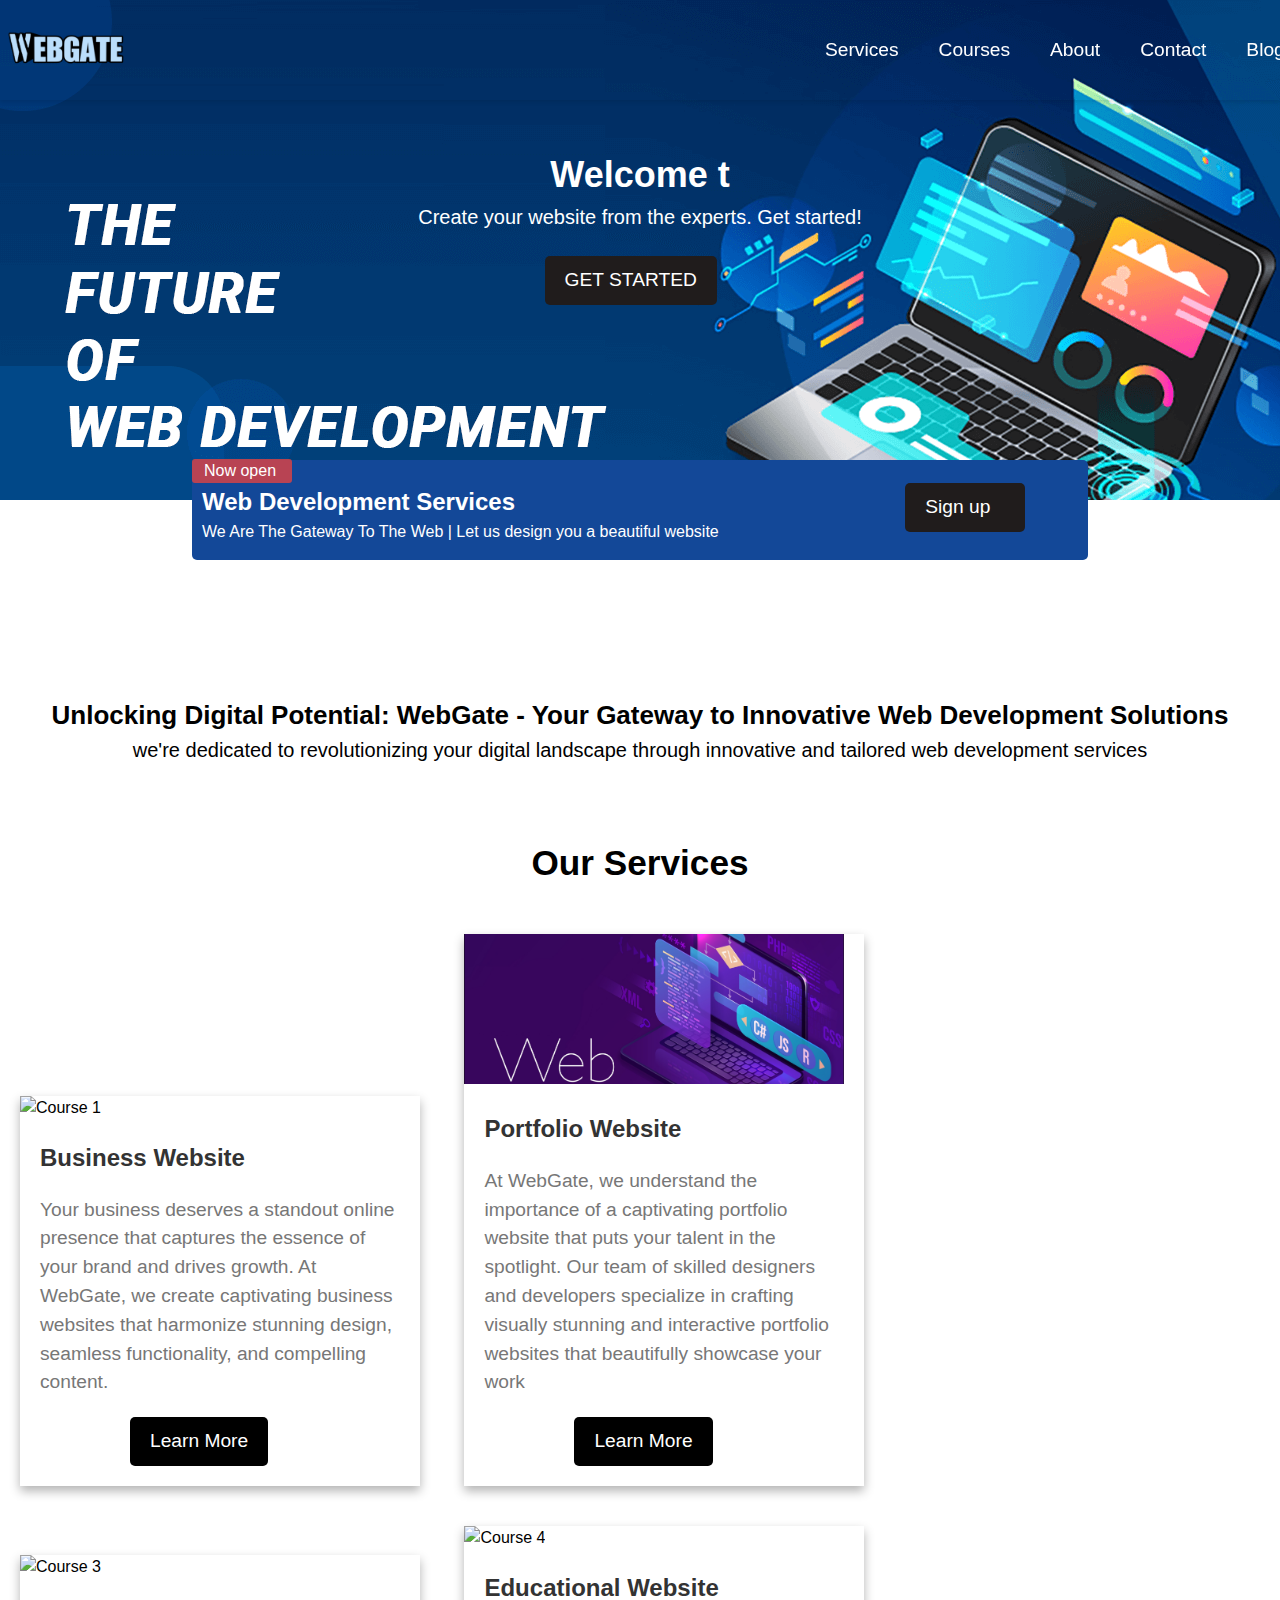
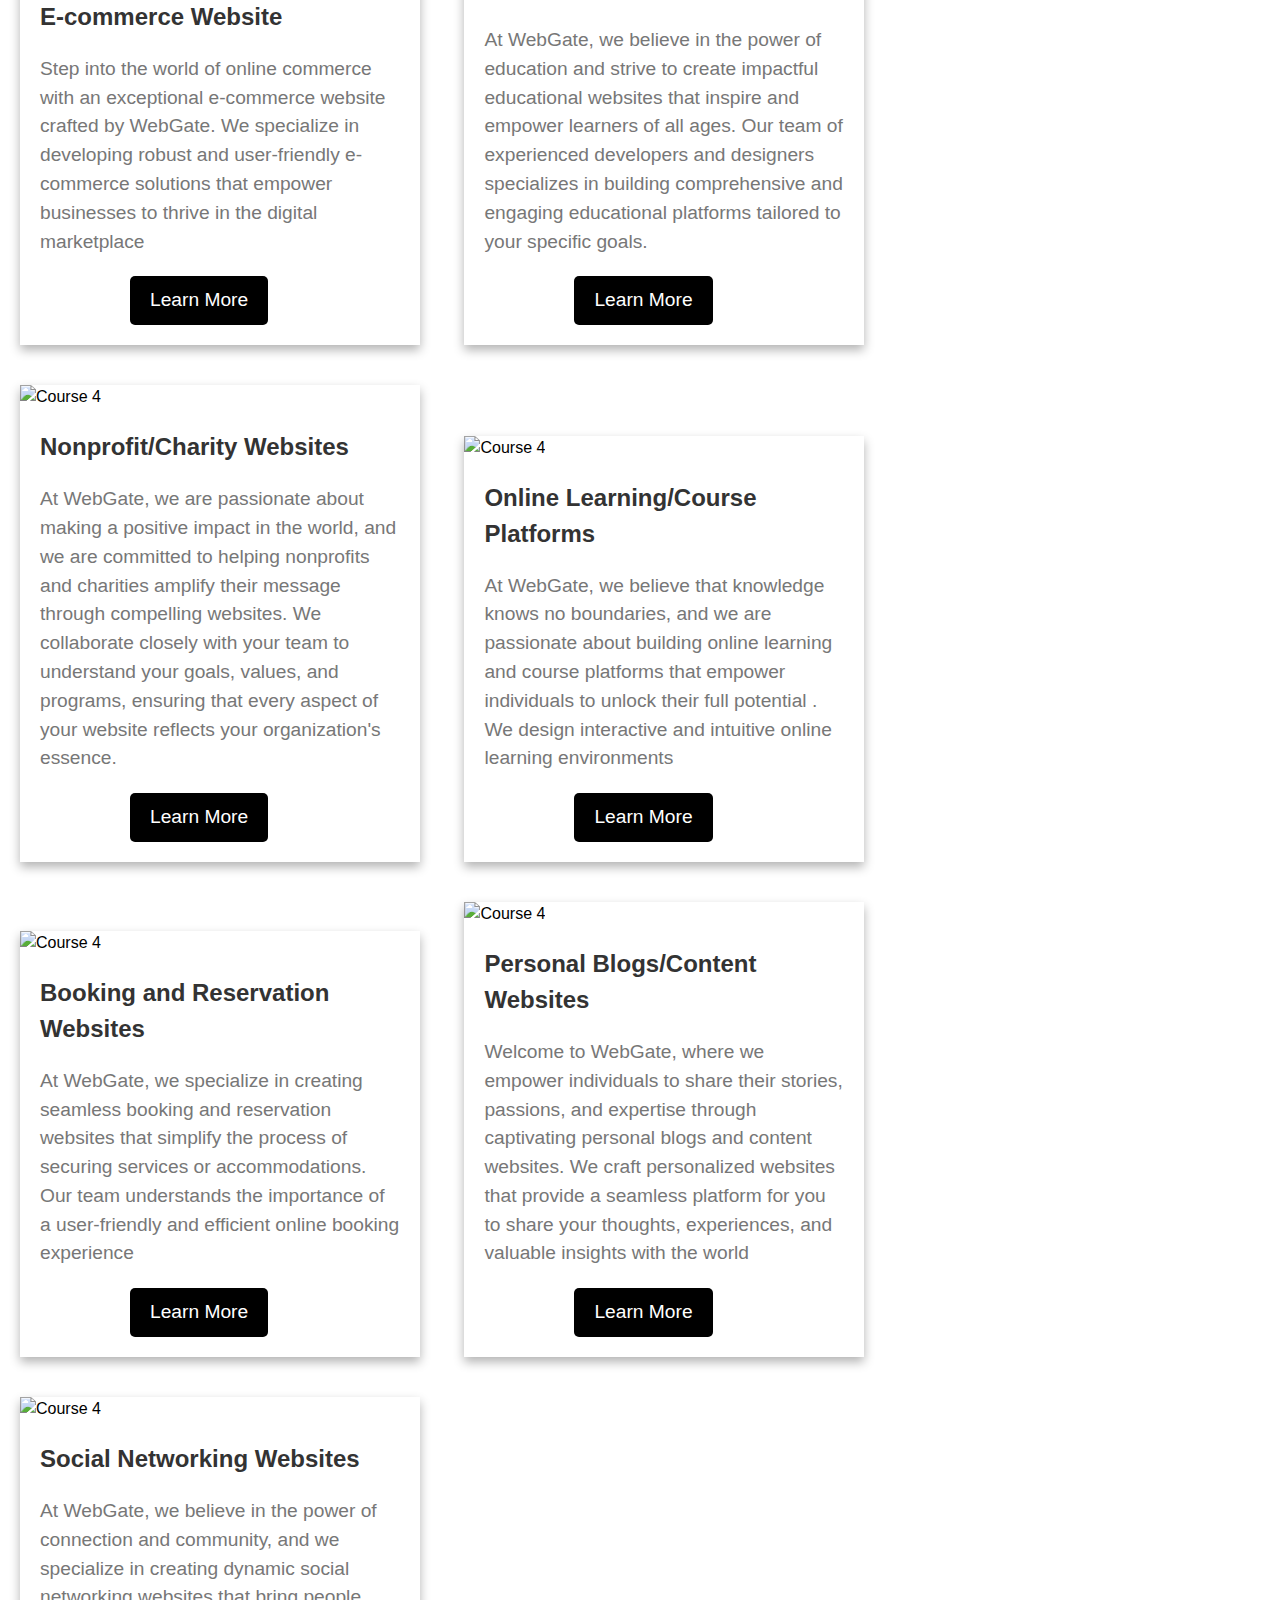
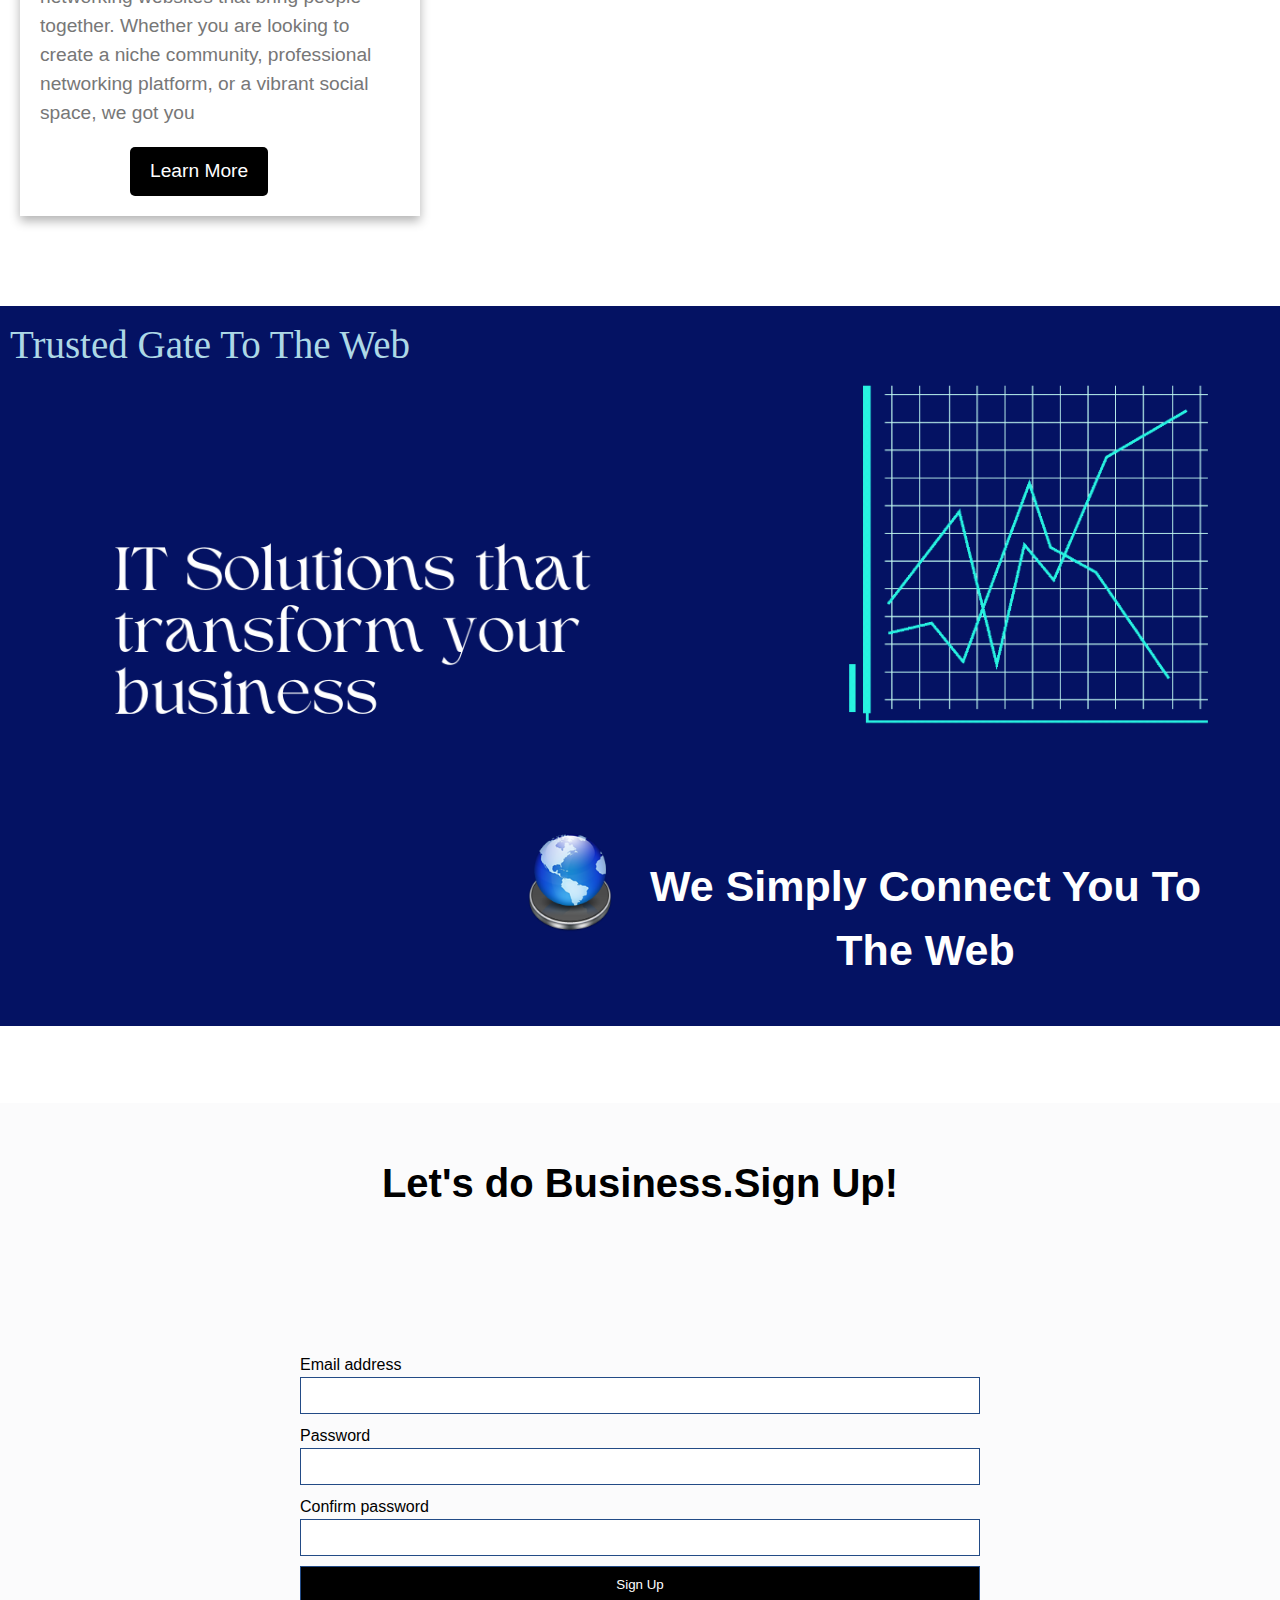
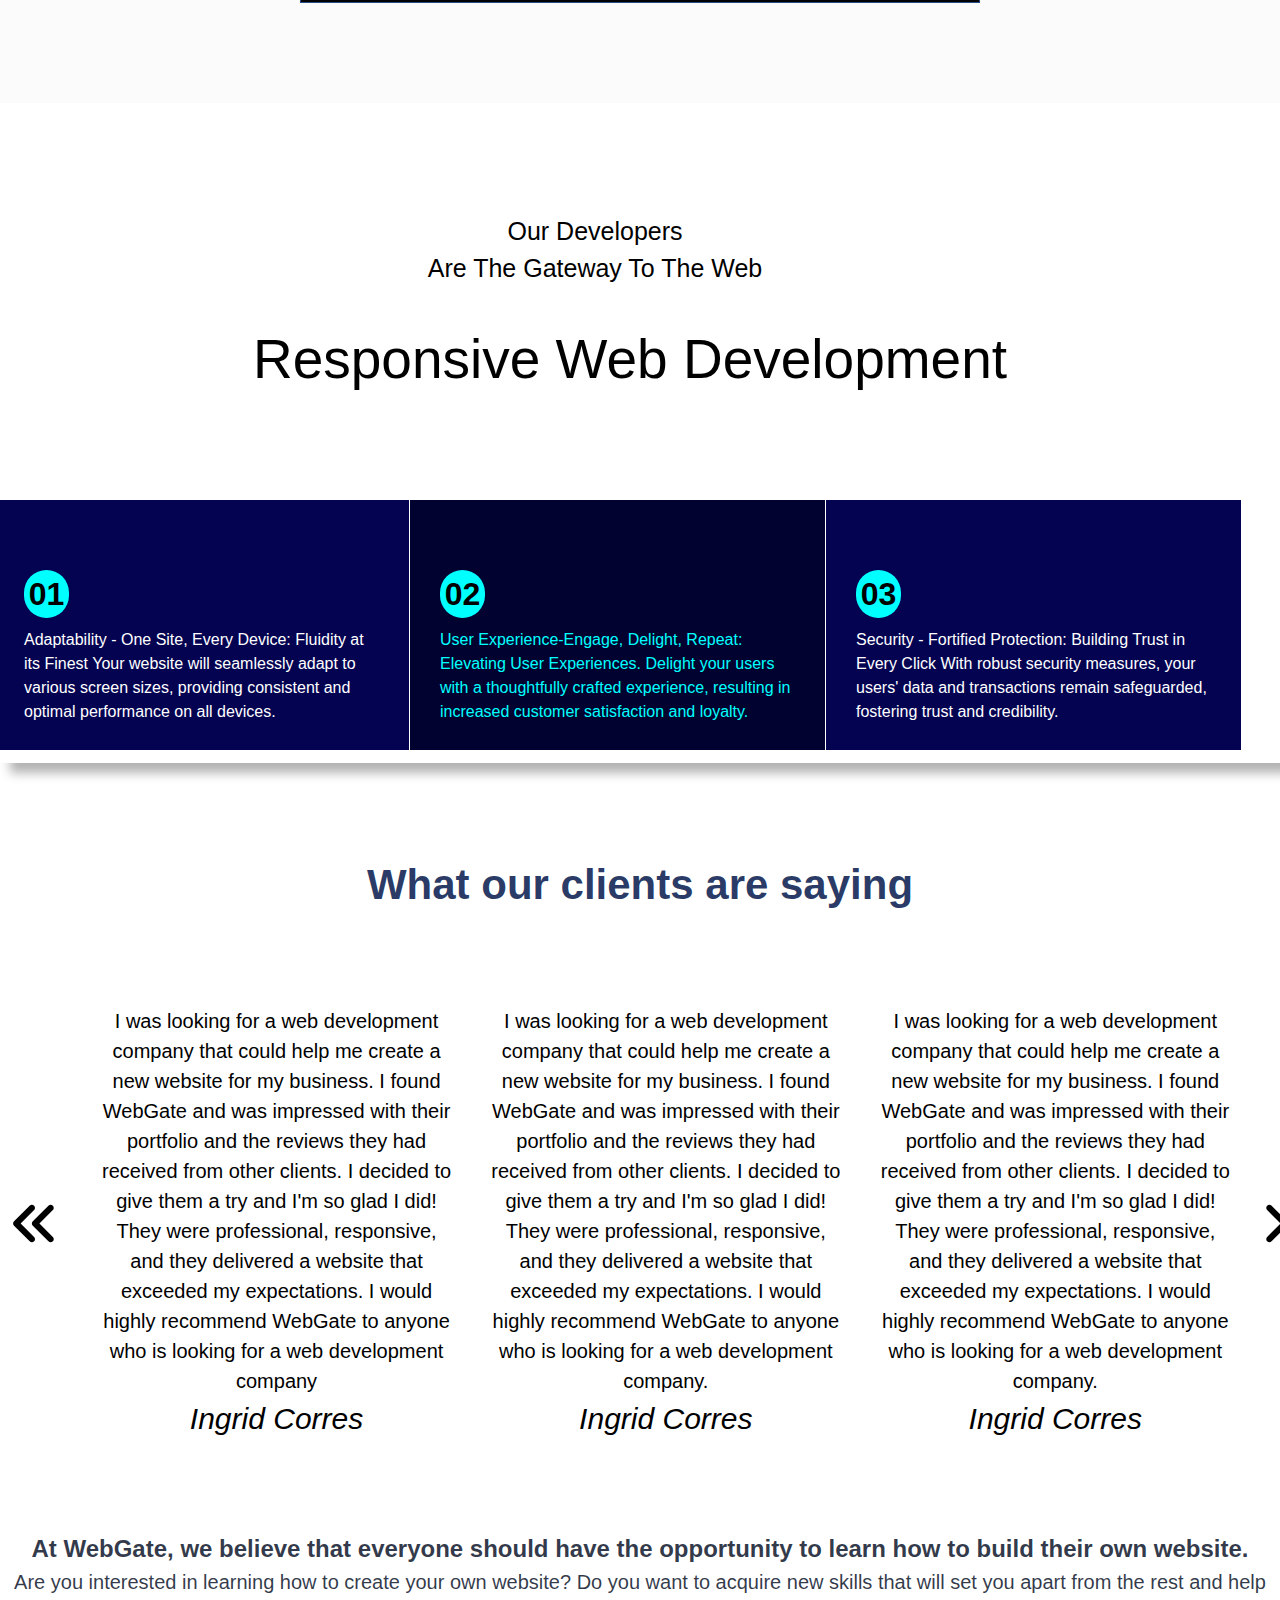
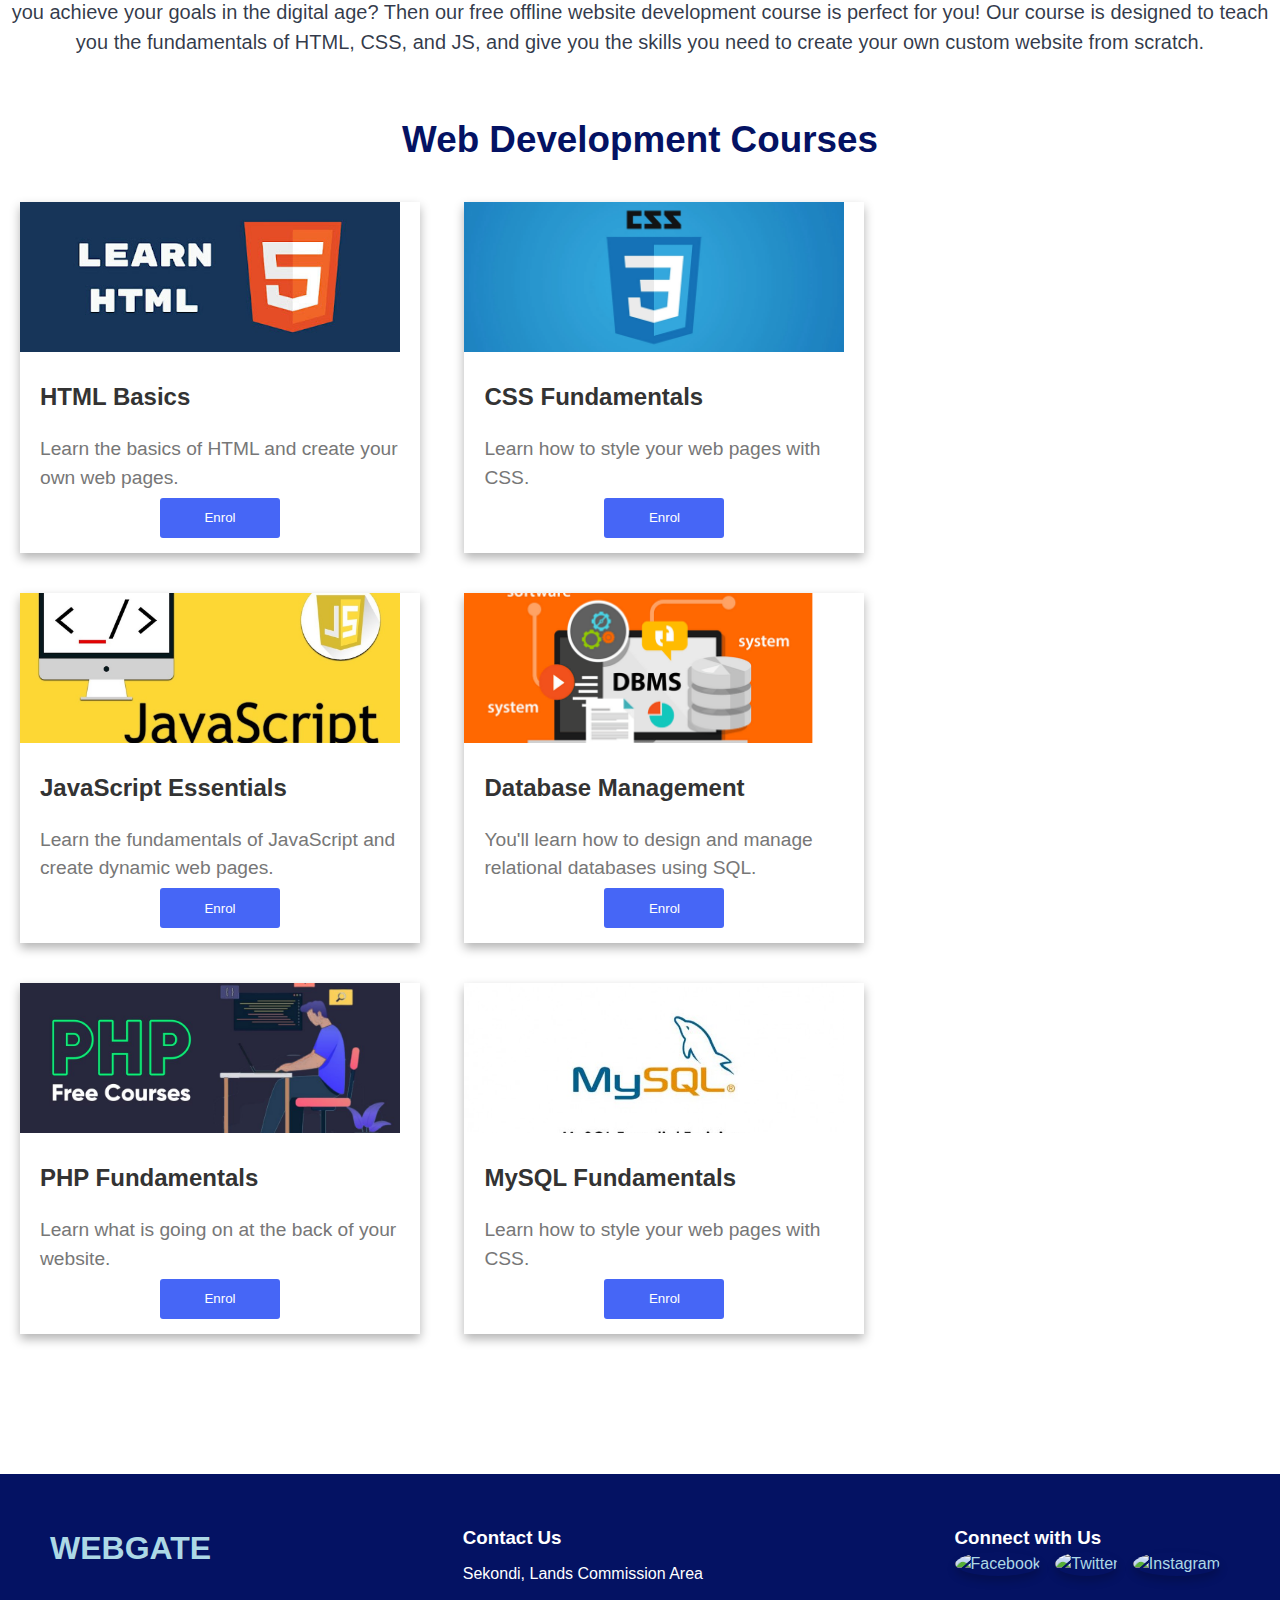
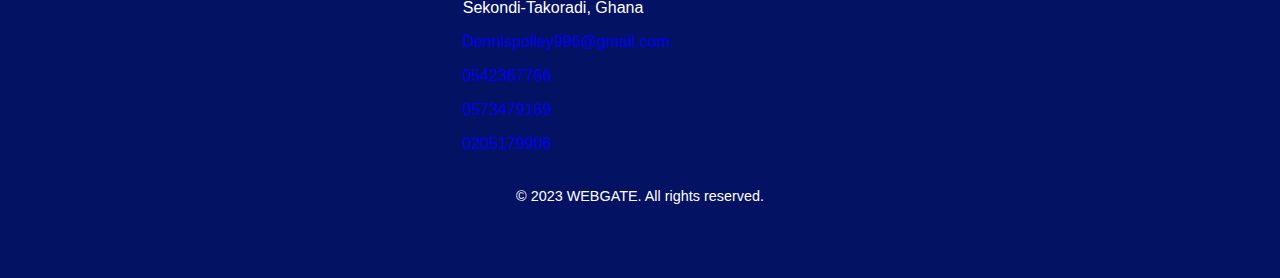
==== commit 92b39136: "changed image path" ====
--- a/index.html
+++ b/index.html
@@ -305,10 +305,13 @@
             </div>
             <div class="contact-us">
                 <h3>Contact Us</h3>
-                <p>123 Main St.</p>
-                <p>Anytown, USA 12345</p>
-                <p>Email: info@webscience.com</p>
-                <p>Phone: 555-555-5555</p>
+                <p>Sekondi, Lands Commission Area</p>
+                <p>Sekondi-Takoradi, Ghana</p>
+                <p><a href="mailto:dennispolley996@gmail.com">
+					Dennispolley996@gmail.com</a></p>
+                <p><a href="tel:0542367766">0542367766</a></p>
+                <p><a href="tel:0542367766">0573479169</a></p>
+                <p><a href="tel:0542367766">0205179906</a></p>
             </div>
             <div class="social-media">
                 <h3>Connect with Us</h3>
@@ -320,7 +323,7 @@
             </div>
         </div>
         <div class="footer-bottom">
-            <p>&copy; 2023 WEB SCIENCE. All rights reserved.</p>
+            <p>&copy; 2023 WEBGATE. All rights reserved.</p>
         </div>
     </footer>
 
--- a/index.css
+++ b/index.css
@@ -140,6 +140,10 @@
 	display: inline-block;
 	position: absolute;
 	right: 44%;
+}
+.hero-button:hover{
+	background-color: white;
+	color: black;
 }
 
 a{
